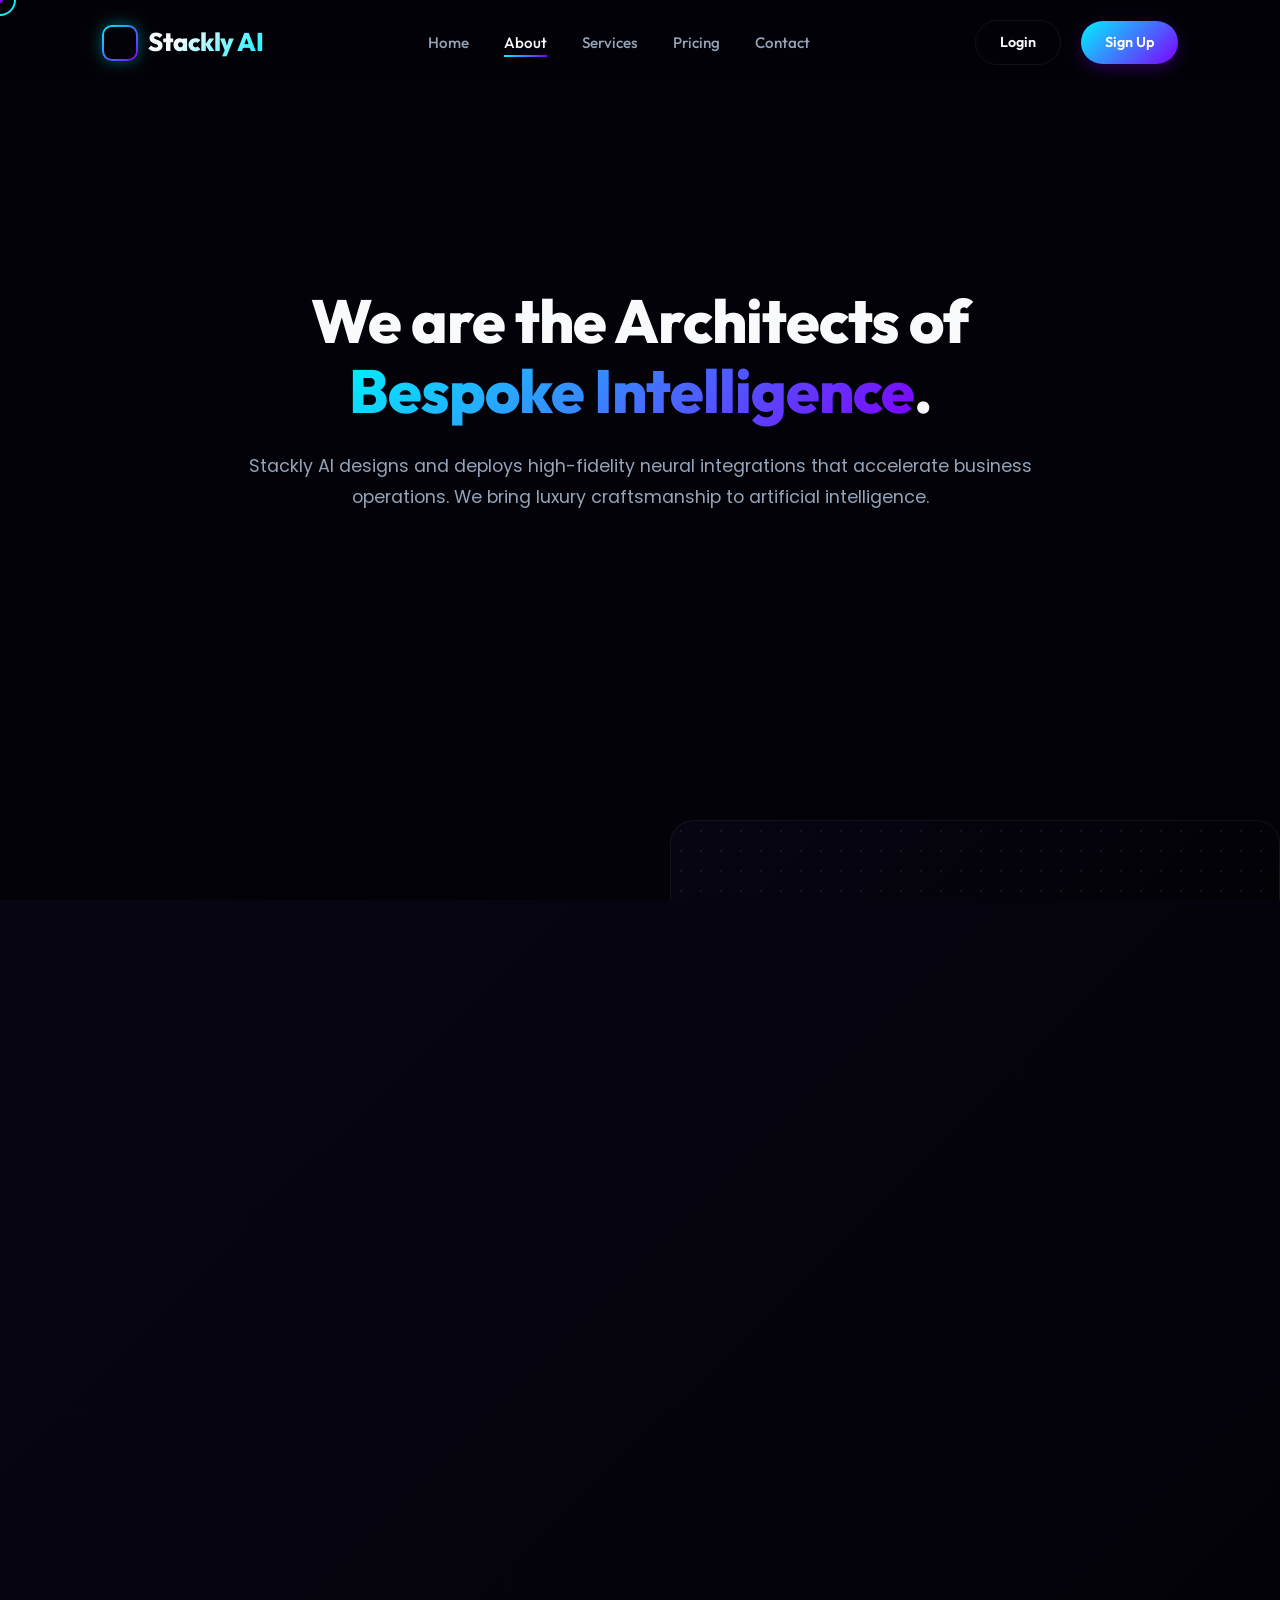
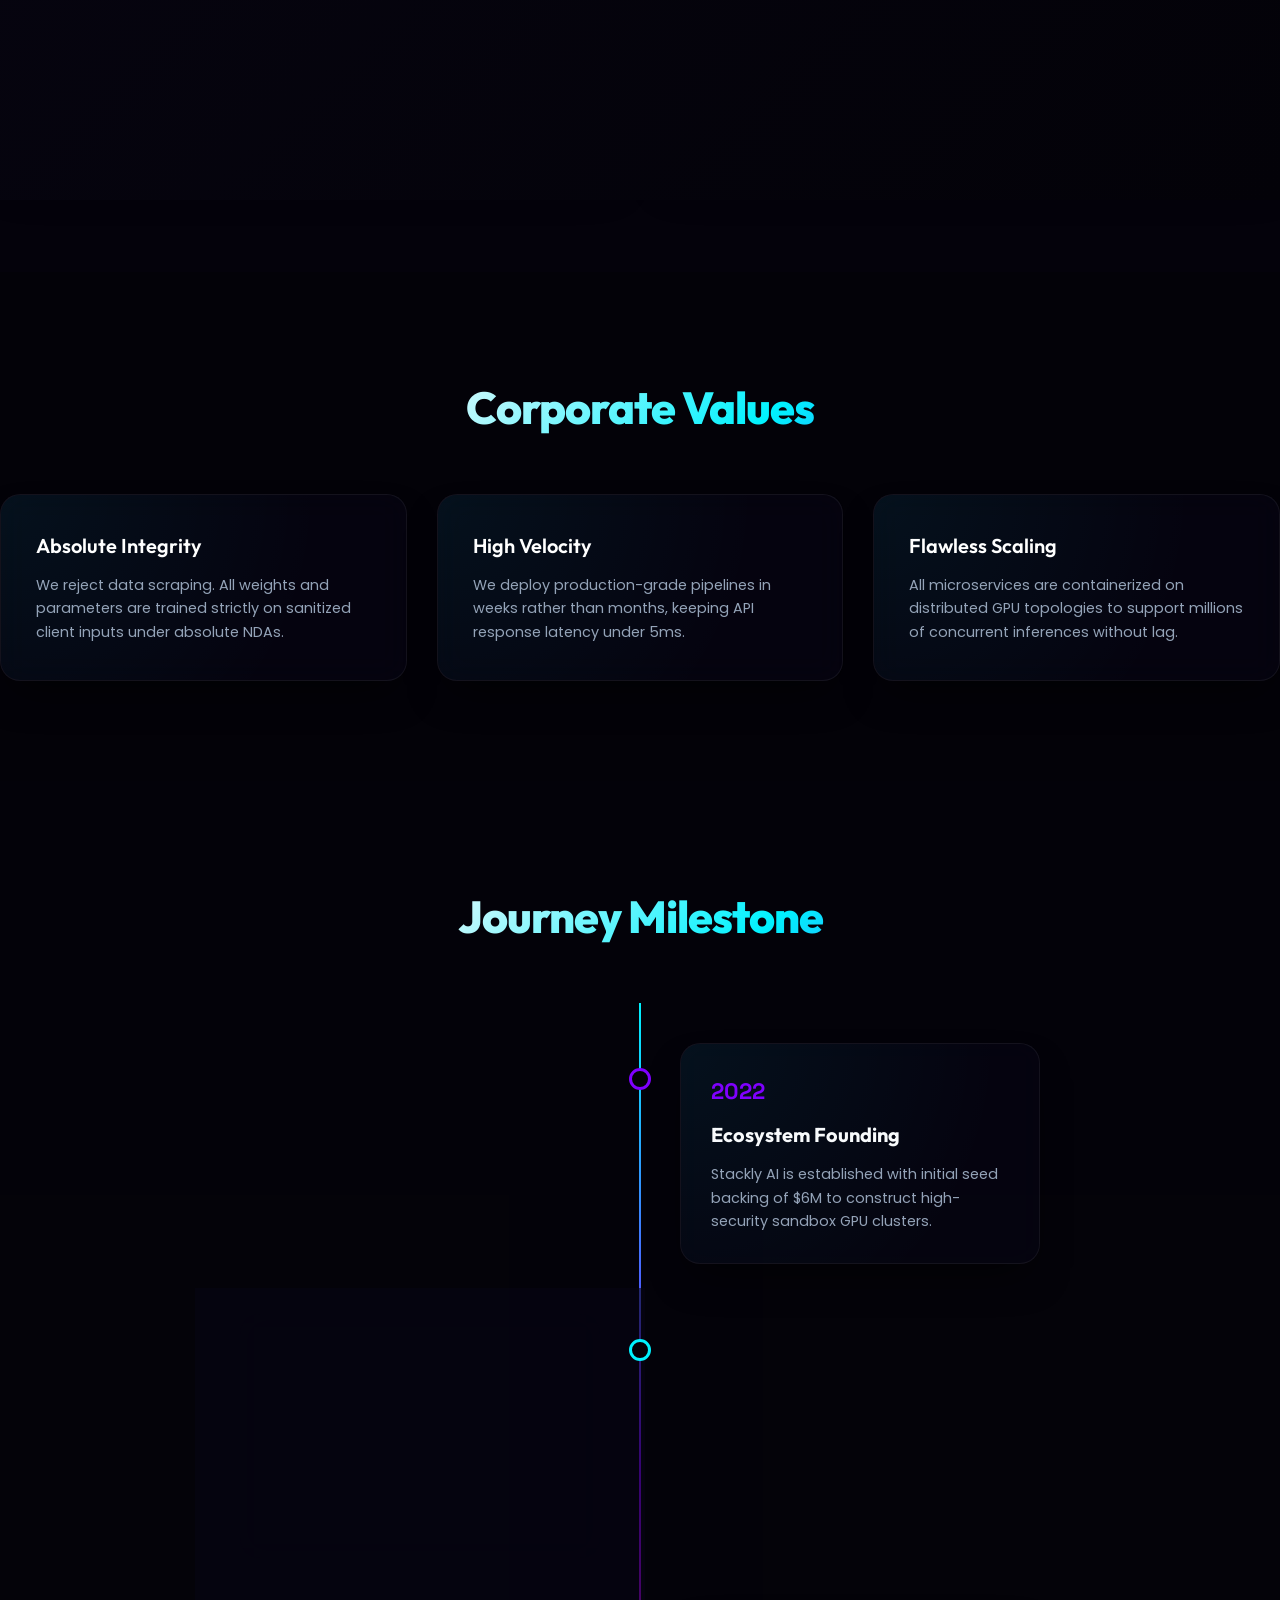
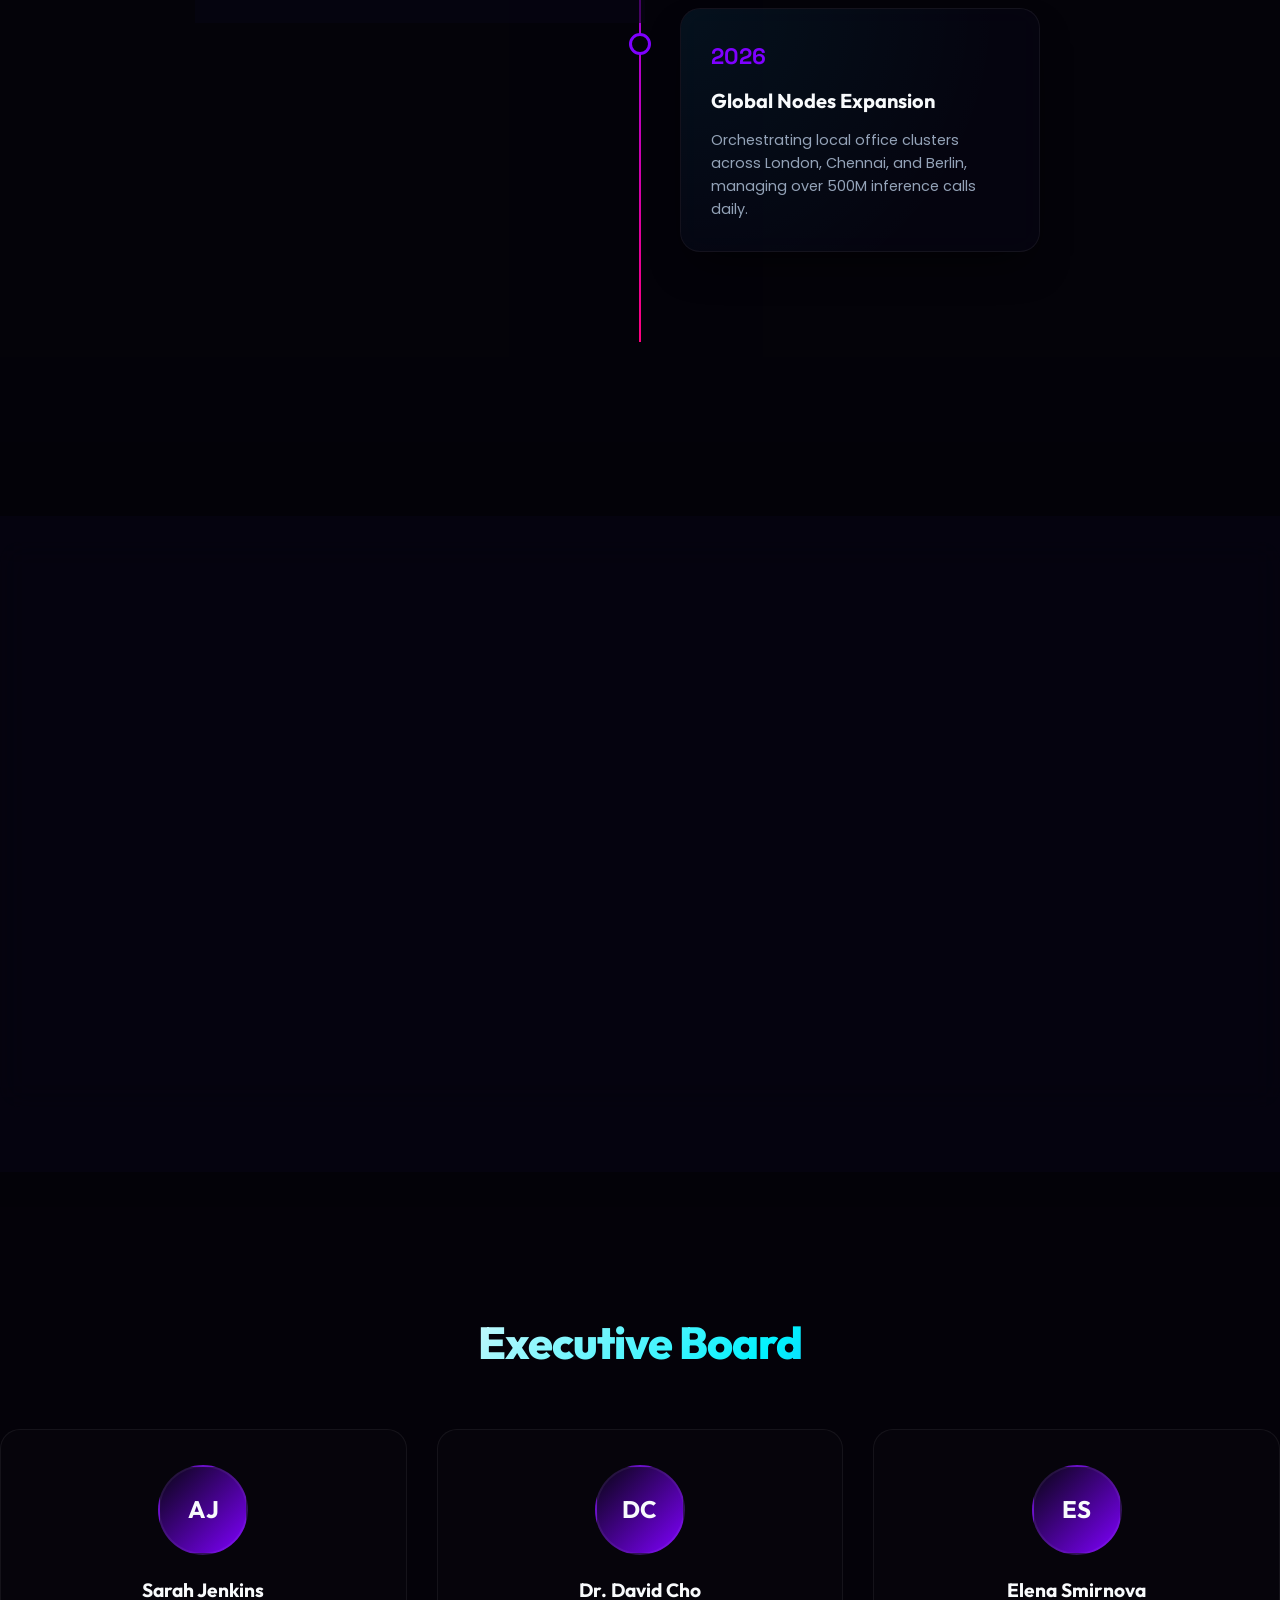
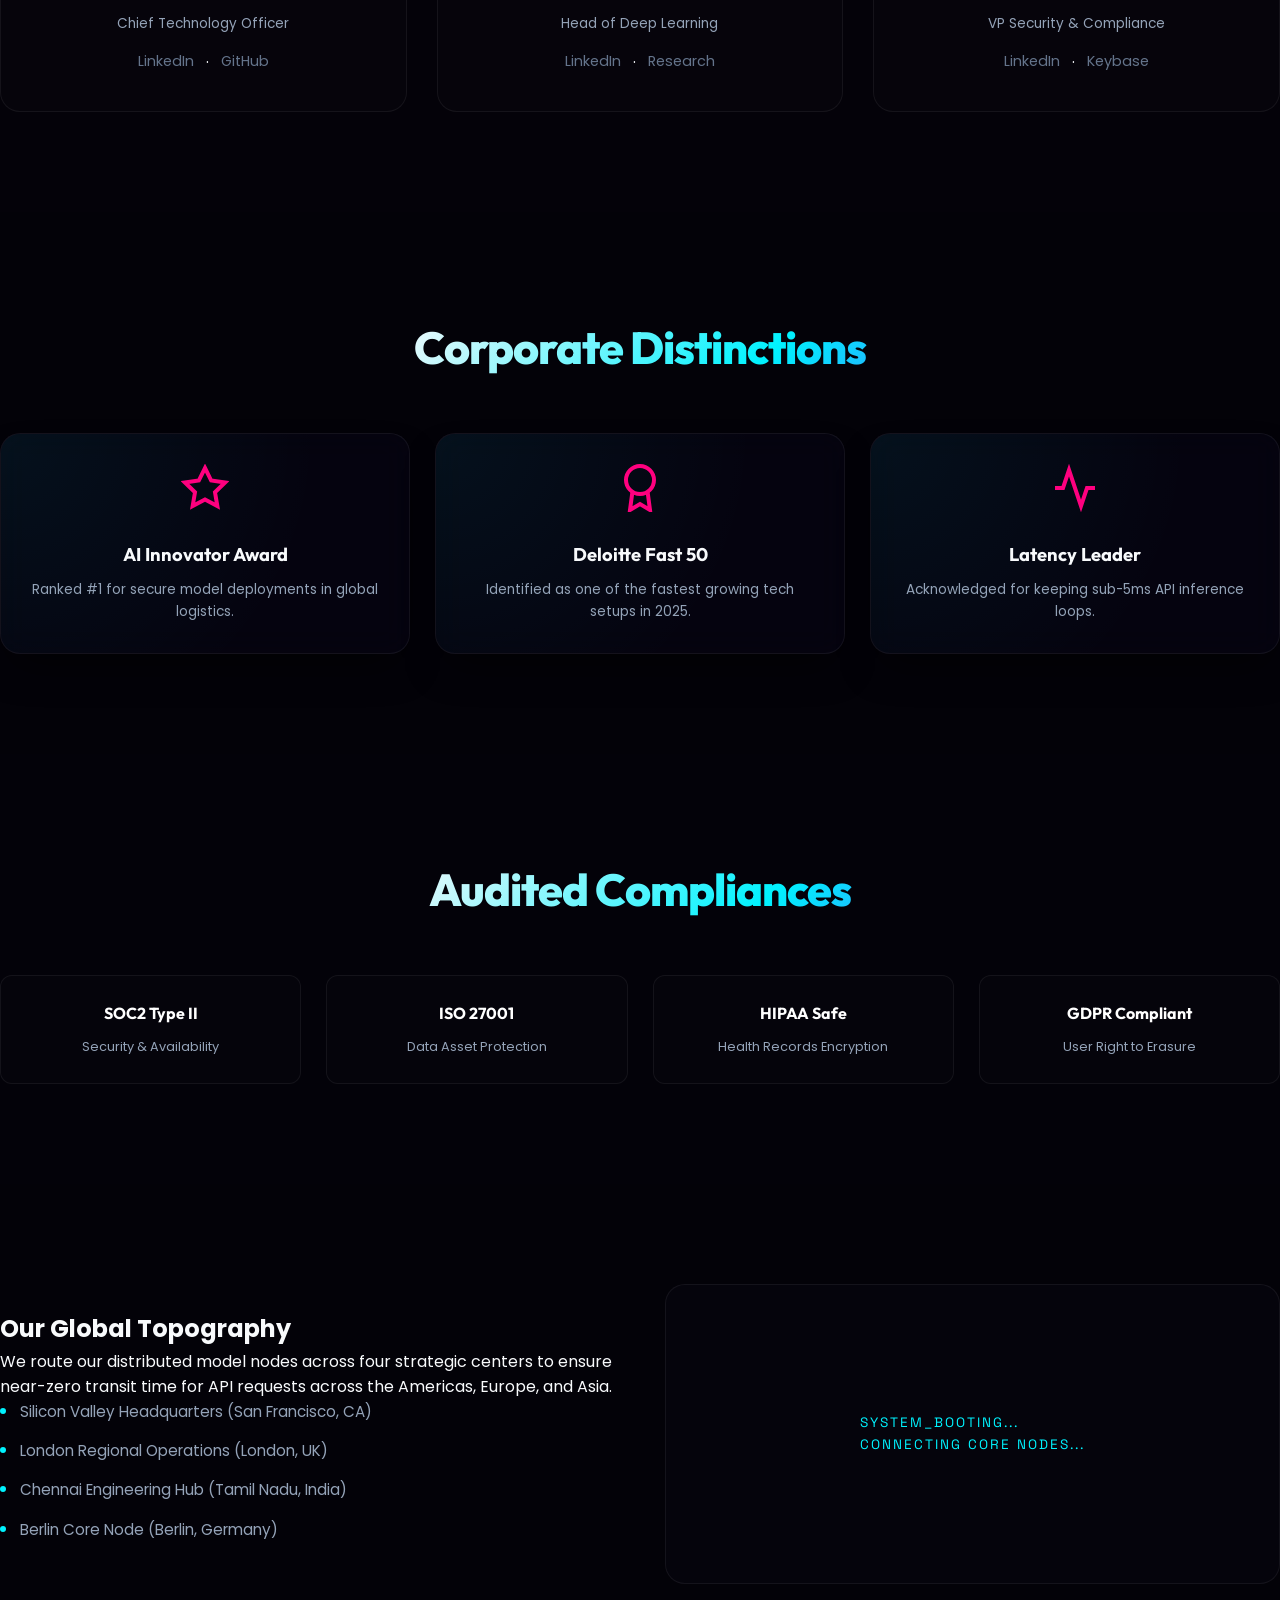
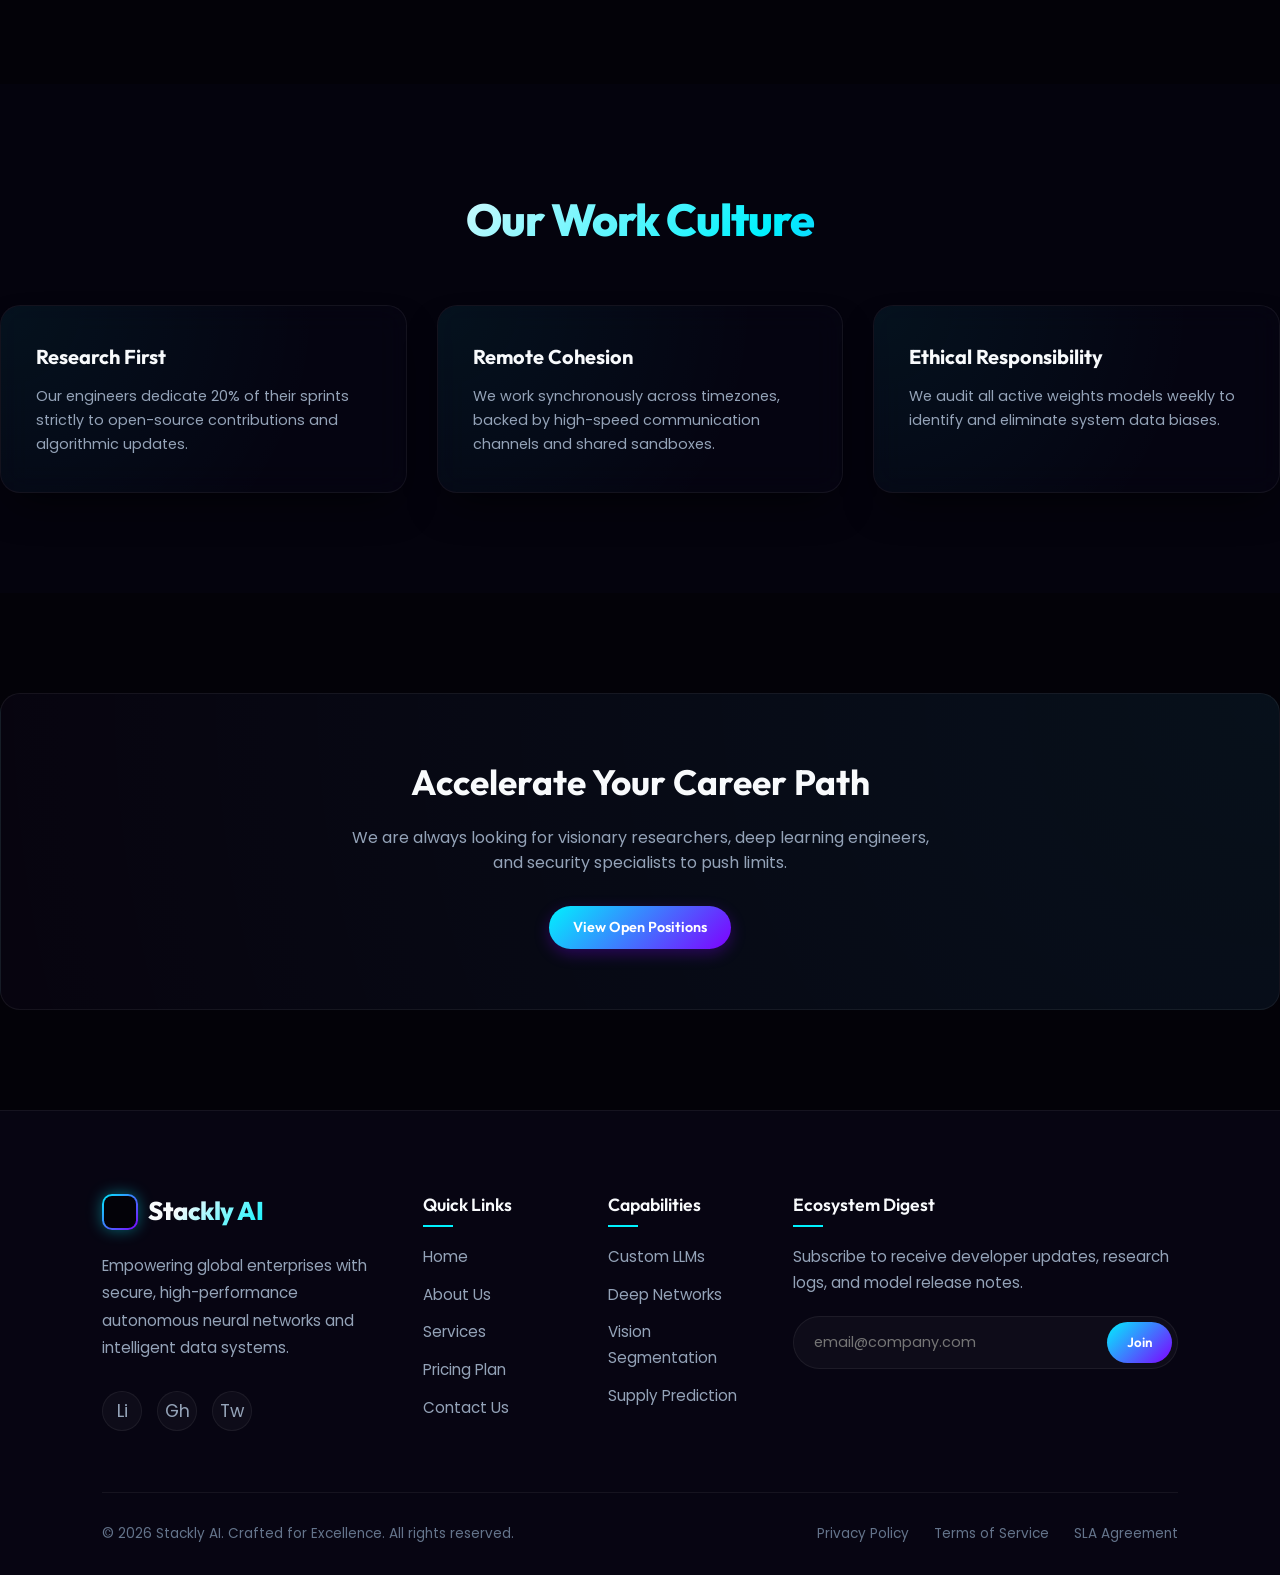
==== about.html @ 89d1e02f "first commit" ====
<!DOCTYPE html>
<html lang="en">
<head>
    <meta charset="UTF-8">
    <meta name="viewport" content="width=device-width, initial-scale=1.0">
    <title>About Us | Stackly AI</title>
    
    <!-- SEO Optimization Meta Tags -->
    <meta name="description" content="Read the corporate story, core vision, mission, timeline, and security certifications of Stackly AI. Meet our premium founders and leadership team.">
    <meta name="keywords" content="Stackly AI history, founders message, AI team, ISO 27001 AI, global offices AI">
    <meta name="author" content="Stackly AI Team">
    
    <!-- Open Graph Metadata -->
    <meta property="og:title" content="Our Story | Stackly AI">
    <meta property="og:description" content="Transforming industries through secure, luxury deep-learning networks.">
    <meta property="og:type" content="website">
    
    <!-- Stylesheets -->
    <link rel="stylesheet" href="assets/css/global.css">
    <link rel="stylesheet" href="assets/css/about.css">
</head>
<body>

    <!-- Scroll Progress Indicator -->
    <div class="scroll-progress-bar"></div>

    <!-- Page Loading Animation Screen -->
    <div class="loader-wrapper">
        <div class="loader">
            <div class="loader-ring"></div>
            <div class="loader-ring"></div>
            <div class="loader-ring"></div>
        </div>
        <div class="loader-text">STACKLY.AI</div>
    </div>

    <!-- Page Transition Sliding Overlay -->
    <div class="page-transition-overlay"></div>

    <!-- Custom Glowing Cursor -->
    <div class="custom-cursor"></div>
    <div class="custom-cursor-dot"></div>

    <!-- Ambient particles backdrop -->
    <canvas id="particles-canvas"></canvas>
    <div class="bg-mesh">
        <div class="ambient-blob ambient-blob-1"></div>
        <div class="ambient-blob ambient-blob-2"></div>
        <div class="ambient-blob ambient-blob-3"></div>
    </div>

    <!-- Navigation Header -->
    <header class="navbar">
        <a href="index.html" class="nav-logo">
            <div class="logo-icon">
                <svg viewBox="0 0 24 24"><path d="M12 2L2 7l10 5 10-5-10-5zM2 17l10 5 10-5M2 12l10 5 10-5"/></svg>
            </div>
            <span>Stackly AI</span>
        </a>
        <button class="hamburger" aria-label="Toggle Navigation menu">
            <span></span><span></span><span></span><span></span>
        </button>
        <ul class="nav-links">
            <li><a href="index.html">Home</a></li>
            <li><a href="about.html" class="active">About</a></li>
            <li><a href="services.html">Services</a></li>
            <li><a href="pricing.html">Pricing</a></li>
            <li><a href="contact.html">Contact</a></li>
            <li class="nav-actions-mobile">
                <a href="login.html" class="btn-premium ghost">Login</a>
                <a href="signup.html" class="btn-premium glow">Sign Up</a>
            </li>
        </ul>
        <div class="nav-actions">
            <a href="login.html" class="btn-premium ghost">Login</a>
            <a href="signup.html" class="btn-premium glow">Sign Up</a>
        </div>
    </header>

    <!-- SECTION 1: HERO -->
    <section class="about-hero container-width" id="hero">
        <div class="about-hero-content reveal">
            <h1>We are the Architects of <span>Bespoke Intelligence</span>.</h1>
            <p>Stackly AI designs and deploys high-fidelity neural integrations that accelerate business operations. We bring luxury craftsmanship to artificial intelligence.</p>
        </div>
    </section>

    <!-- SECTION 2: COMPANY STORY -->
    <section class="story-section container-width">
        <div class="story-grid">
            <div class="story-content reveal-left">
                <h2>Our Genesis</h2>
                <p>Founded in 2022 in Silicon Valley, Stackly AI emerged from a simple observation: while artificial intelligence was advancing rapidly, businesses lacked the tailored, premium support needed to safely integrate these technologies into production core frameworks.</p>
                <p>We gathered deep learning researchers, cloud architects, and security officers to form a luxury agency that prioritizes security, sub-millisecond execution speeds, and absolute model isolation.</p>
            </div>
            <div class="story-visual reveal-right">
                <div class="story-visual-mesh"></div>
                <div class="story-cube"></div>
            </div>
        </div>
    </section>

    <!-- SECTION 3: VISION -->
    <!-- SECTION 4: MISSION -->
    <section class="vision-mission-section container-width">
        <div class="vision-mission-grid">
            
            <div class="glass-card vision-card reveal-left">
                <div class="vm-icon">
                    <svg viewBox="0 0 24 24" width="24" height="24" fill="none" stroke="currentColor" stroke-width="2"><path d="M1 12s4-8 11-8 11 8 11 8-4 8-11 8-11-8-11-8z"/><circle cx="12" cy="12" r="3"/></svg>
                </div>
                <h3>Vision Statement</h3>
                <p>To establish the world's most trusted, premium artificial intelligence grid, empowering legacy institutions to run fully autonomous neural pipelines safely and with absolute precision.</p>
            </div>

            <div class="glass-card mission-card reveal-right">
                <div class="vm-icon">
                    <svg viewBox="0 0 24 24" width="24" height="24" fill="none" stroke="currentColor" stroke-width="2"><circle cx="12" cy="12" r="10"/><circle cx="12" cy="12" r="6"/><circle cx="12" cy="12" r="2"/></svg>
                </div>
                <h3>Mission Statement</h3>
                <p>We design custom-tailored algorithms, secure hosting blocks, and continuous model optimizations to eliminate technological bottleneck and maximize operational ROI for our clients.</p>
            </div>

        </div>
    </section>

    <!-- SECTION 5: CORE VALUES -->
    <section class="values-section container-width">
        <h2 class="section-title reveal">Corporate Values</h2>
        <div class="values-grid">
            
            <div class="glass-card value-card reveal-left">
                <h3>Absolute Integrity</h3>
                <p>We reject data scraping. All weights and parameters are trained strictly on sanitized client inputs under absolute NDAs.</p>
            </div>

            <div class="glass-card value-card reveal">
                <h3>High Velocity</h3>
                <p>We deploy production-grade pipelines in weeks rather than months, keeping API response latency under 5ms.</p>
            </div>

            <div class="glass-card value-card reveal-right">
                <h3>Flawless Scaling</h3>
                <p>All microservices are containerized on distributed GPU topologies to support millions of concurrent inferences without lag.</p>
            </div>

        </div>
    </section>

    <!-- SECTION 6: COMPANY TIMELINE -->
    <section class="timeline-section container-width">
        <h2 class="section-title reveal">Journey Milestone</h2>
        <div class="timeline-container">
            <div class="timeline-line"></div>
            
            <!-- Timeline Item 1 -->
            <div class="timeline-item reveal">
                <div class="timeline-panel glass-card">
                    <span class="timeline-year">2022</span>
                    <h3>Ecosystem Founding</h3>
                    <p>Stackly AI is established with initial seed backing of $6M to construct high-security sandbox GPU clusters.</p>
                </div>
            </div>

            <!-- Timeline Item 2 -->
            <div class="timeline-item reveal">
                <div class="timeline-panel glass-card">
                    <span class="timeline-year">2024</span>
                    <h3>Enterprise Release</h3>
                    <p>Launch of our custom Autonomous Agent API, facilitating immediate translation and ticketing bots integrations for global companies.</p>
                </div>
            </div>

            <!-- Timeline Item 3 -->
            <div class="timeline-item reveal">
                <div class="timeline-panel glass-card">
                    <span class="timeline-year">2026</span>
                    <h3>Global Nodes Expansion</h3>
                    <p>Orchestrating local office clusters across London, Chennai, and Berlin, managing over 500M inference calls daily.</p>
                </div>
            </div>

        </div>
    </section>

    <!-- SECTION 7: FOUNDER MESSAGE -->
    <section class="founder-section container-width">
        <div class="glass-card founder-card reveal">
            <div class="founder-img-box">
                <svg viewBox="0 0 24 24"><path d="M20 21v-2a4 4 0 0 0-4-4H8a4 4 0 0 0-4 4v2"/><circle cx="12" cy="7" r="4"/></svg>
            </div>
            <div class="founder-msg">
                <blockquote>
                    "We did not build Stackly AI to simply follow technological trends. We built it to define standard compliance. For us, every model is a custom craft, trained to deliver flawless enterprise logic under secure nodes."
                </blockquote>
                <div class="founder-name">
                    <h4>Dr. Alistair Vance</h4>
                    <span>Chief Executive Officer & Founder, Stackly AI</span>
                </div>
            </div>
        </div>
    </section>

    <!-- SECTION 8: LEADERSHIP TEAM -->
    <section class="team-section container-width">
        <h2 class="section-title reveal">Executive Board</h2>
        <div class="team-grid">
            
            <!-- Leader 1 -->
            <div class="team-member reveal-left">
                <div class="member-avatar">AJ</div>
                <h3>Sarah Jenkins</h3>
                <p>Chief Technology Officer</p>
                <div class="team-socials">
                    <a href="#">LinkedIn</a> &middot; <a href="#">GitHub</a>
                </div>
            </div>

            <!-- Leader 2 -->
            <div class="team-member reveal">
                <div class="member-avatar">DC</div>
                <h3>Dr. David Cho</h3>
                <p>Head of Deep Learning</p>
                <div class="team-socials">
                    <a href="#">LinkedIn</a> &middot; <a href="#">Research</a>
                </div>
            </div>

            <!-- Leader 3 -->
            <div class="team-member reveal-right">
                <div class="member-avatar">ES</div>
                <h3>Elena Smirnova</h3>
                <p>VP Security & Compliance</p>
                <div class="team-socials">
                    <a href="#">LinkedIn</a> &middot; <a href="#">Keybase</a>
                </div>
            </div>

        </div>
    </section>

    <!-- SECTION 9: ACHIEVEMENTS -->
    <section class="awards-section container-width">
        <h2 class="section-title reveal">Corporate Distinctions</h2>
        <div class="awards-grid">
            
            <div class="glass-card award-card reveal-left">
                <svg viewBox="0 0 24 24" fill="none" stroke="currentColor" stroke-width="2"><path d="M12 2l3.09 6.26L22 9.27l-5 4.87 1.18 6.88L12 17.77l-6.18 3.25L7 14.14 2 9.27l6.91-1.01L12 2z"/></svg>
                <h3>AI Innovator Award</h3>
                <p>Ranked #1 for secure model deployments in global logistics.</p>
            </div>

            <div class="glass-card award-card reveal">
                <svg viewBox="0 0 24 24" fill="none" stroke="currentColor" stroke-width="2"><circle cx="12" cy="8" r="7"/><path d="M8.21 13.89L7 23l5-3 5 3-1.21-9.12"/></svg>
                <h3>Deloitte Fast 50</h3>
                <p>Identified as one of the fastest growing tech setups in 2025.</p>
            </div>

            <div class="glass-card award-card reveal-right">
                <svg viewBox="0 0 24 24" fill="none" stroke="currentColor" stroke-width="2"><path d="M22 12h-4l-3 9L9 3l-3 9H2"/></svg>
                <h3>Latency Leader</h3>
                <p>Acknowledged for keeping sub-5ms API inference loops.</p>
            </div>

        </div>
    </section>

    <!-- SECTION 10: CERTIFICATIONS -->
    <section class="certs-section container-width">
        <h2 class="section-title reveal">Audited Compliances</h2>
        <div class="certs-grid">
            
            <div class="cert-card reveal">
                <h3>SOC2 Type II</h3>
                <p style="font-size: 0.8rem; color: var(--text-secondary); margin-top: 10px;">Security & Availability</p>
            </div>

            <div class="cert-card reveal">
                <h3>ISO 27001</h3>
                <p style="font-size: 0.8rem; color: var(--text-secondary); margin-top: 10px;">Data Asset Protection</p>
            </div>

            <div class="cert-card reveal">
                <h3>HIPAA Safe</h3>
                <p style="font-size: 0.8rem; color: var(--text-secondary); margin-top: 10px;">Health Records Encryption</p>
            </div>

            <div class="cert-card reveal">
                <h3>GDPR Compliant</h3>
                <p style="font-size: 0.8rem; color: var(--text-secondary); margin-top: 10px;">User Right to Erasure</p>
            </div>

        </div>
    </section>

    <!-- SECTION 11: GLOBAL PRESENCE -->
    <section class="global-section container-width">
        <div class="global-grid">
            <div class="office-info reveal-left">
                <h2>Our Global Topography</h2>
                <p>We route our distributed model nodes across four strategic centers to ensure near-zero transit time for API requests across the Americas, Europe, and Asia.</p>
                <ul class="office-list">
                    <li>Silicon Valley Headquarters (San Francisco, CA)</li>
                    <li>London Regional Operations (London, UK)</li>
                    <li>Chennai Engineering Hub (Tamil Nadu, India)</li>
                    <li>Berlin Core Node (Berlin, Germany)</li>
                </ul>
            </div>
            <div class="map-container reveal-right">
                <div class="map-coords">
                    SYSTEM_BOOTING...<br>
                    CONNECTING CORE NODES...
                </div>
            </div>
        </div>
    </section>

    <!-- SECTION 12: CULTURE -->
    <section class="culture-section container-width">
        <h2 class="section-title reveal">Our Work Culture</h2>
        <div class="culture-grid">
            
            <div class="glass-card culture-card reveal-left">
                <h3>Research First</h3>
                <p>Our engineers dedicate 20% of their sprints strictly to open-source contributions and algorithmic updates.</p>
            </div>

            <div class="glass-card culture-card reveal">
                <h3>Remote Cohesion</h3>
                <p>We work synchronously across timezones, backed by high-speed communication channels and shared sandboxes.</p>
            </div>

            <div class="glass-card culture-card reveal-right">
                <h3>Ethical Responsibility</h3>
                <p>We audit all active weights models weekly to identify and eliminate system data biases.</p>
            </div>

        </div>
    </section>

    <!-- SECTION 13: JOIN OUR TEAM -->
    <section class="careers-section container-width">
        <div class="careers-card reveal-zoom">
            <h2>Accelerate Your Career Path</h2>
            <p>We are always looking for visionary researchers, deep learning engineers, and security specialists to push limits.</p>
            <a href="contact.html" class="btn-premium glow">View Open Positions</a>
        </div>
    </section>

    <!-- Footer Area -->
    <footer class="footer">
        <div class="footer-grid">
            <div class="footer-brand">
                <a href="index.html" class="nav-logo">
                    <div class="logo-icon">
                        <svg viewBox="0 0 24 24"><path d="M12 2L2 7l10 5 10-5-10-5zM2 17l10 5 10-5M2 12l10 5 10-5"/></svg>
                    </div>
                    <span>Stackly AI</span>
                </a>
                <p>Empowering global enterprises with secure, high-performance autonomous neural networks and intelligent data systems.</p>
                <div class="footer-socials">
                    <a href="#" class="social-icon">Li</a>
                    <a href="#" class="social-icon">Gh</a>
                    <a href="#" class="social-icon">Tw</a>
                </div>
            </div>
            
            <div class="footer-col">
                <h4>Quick Links</h4>
                <ul class="footer-links">
                    <li><a href="index.html">Home</a></li>
                    <li><a href="about.html">About Us</a></li>
                    <li><a href="services.html">Services</a></li>
                    <li><a href="pricing.html">Pricing Plan</a></li>
                    <li><a href="contact.html">Contact Us</a></li>
                </ul>
            </div>

            <div class="footer-col">
                <h4>Capabilities</h4>
                <ul class="footer-links">
                    <li><a href="services.html">Custom LLMs</a></li>
                    <li><a href="services.html">Deep Networks</a></li>
                    <li><a href="services.html">Vision Segmentation</a></li>
                    <li><a href="services.html">Supply Prediction</a></li>
                </ul>
            </div>

            <div class="footer-col footer-newsletter">
                <h4>Ecosystem Digest</h4>
                <p>Subscribe to receive developer updates, research logs, and model release notes.</p>
                <form class="newsletter-form" onsubmit="event.preventDefault(); window.showToast('Subscribed to newsletter!', 'success'); this.reset();">
                    <input type="email" placeholder="email@company.com" required>
                    <button type="submit">Join</button>
                </form>
            </div>
        </div>
        
        <div class="footer-bottom">
            <p>&copy; 2026 Stackly AI. Crafted for Excellence. All rights reserved.</p>
            <div class="footer-bottom-links">
                <a href="#">Privacy Policy</a>
                <a href="#">Terms of Service</a>
                <a href="#">SLA Agreement</a>
            </div>
        </div>
    </footer>

    <!-- Back to Top Button -->
    <a href="#" class="back-to-top">
        <svg style="width: 20px; height: 20px;" fill="none" stroke="currentColor" viewBox="0 0 24 24"><path stroke-linecap="round" stroke-linejoin="round" stroke-width="2" d="M5 10l7-7m0 0l7 7m-7-7v18"/></svg>
    </a>

    <!-- Core Scripts -->
    <script src="assets/js/global.js"></script>
    <script src="assets/js/about.js"></script>
</body>
</html>
---- assets/css/global.css ----
/* ==========================================================================
   STACKLY AI - GLOBAL STYLESHEET
   ========================================================================== */

/* --------------------------------------------------------------------------
   1. VARIABLES & FONTS
   -------------------------------------------------------------------------- */
@import url('https://fonts.googleapis.com/css2?family=Outfit:wght@300;400;500;600;700;800&family=Poppins:wght@200;300;400;500;600;700&family=Space+Grotesk:wght@300;400;500;600;700&display=swap');

:root {
    --bg-dark: #030208;
    --bg-deep: #070512;
    --bg-card: rgba(8, 6, 20, 0.6);
    --border-glass: rgba(255, 255, 255, 0.06);
    --border-glow: rgba(0, 242, 254, 0.3);
    
    --accent-cyan: #00f2fe;
    --accent-purple: #7f00ff;
    --accent-blue: #4facfe;
    --accent-pink: #ff007f;
    --accent-violet: #8b5cf6;
    
    --text-primary: #f8fafc;
    --text-secondary: #94a3b8;
    --text-muted: #64748b;
    
    --font-heading: 'Outfit', 'Poppins', sans-serif;
    --font-body: 'Poppins', sans-serif;
    --font-mono: 'Space Grotesk', monospace;
    
    --transition-smooth: all 0.4s cubic-bezier(0.16, 1, 0.3, 1);
    --transition-fast: all 0.2s ease;
    
    --shadow-premium: 0 20px 40px -15px rgba(0, 0, 0, 0.7);
    --shadow-glow: 0 0 20px rgba(127, 0, 255, 0.2);
}

/* Light Mode Override (if user toggles) */
[data-theme="light"] {
    --bg-dark: #f8fafc;
    --bg-deep: #f1f5f9;
    --bg-card: rgba(255, 255, 255, 0.7);
    --border-glass: rgba(15, 23, 42, 0.08);
    --border-glow: rgba(127, 0, 255, 0.15);
    
    --text-primary: #0f172a;
    --text-secondary: #475569;
    --text-muted: #94a3b8;
}

/* --------------------------------------------------------------------------
   2. RESET & BASE STYLES
   -------------------------------------------------------------------------- */
* {
    margin: 0;
    padding: 0;
    box-sizing: border-box;
    cursor: none; /* Hide default cursor for custom cursor experience */
}

@media (max-width: 992px) {
    * {
        cursor: auto; /* Fallback for touch devices */
    }
}

html {
    scroll-behavior: smooth;
    overflow-x: hidden;
    font-size: 16px;
    background: var(--bg-dark);
}

body {
    background-color: var(--bg-dark);
    color: var(--text-primary);
    font-family: var(--font-body);
    line-height: 1.6;
    overflow-x: hidden;
    -webkit-font-smoothing: antialiased;
    transition: background-color 0.5s ease, color 0.5s ease;
}

/* --------------------------------------------------------------------------
   3. CUSTOM SCROLLBAR & SELECTION
   -------------------------------------------------------------------------- */
::-webkit-scrollbar {
    width: 8px;
    height: 8px;
}

::-webkit-scrollbar-track {
    background: var(--bg-deep);
}

::-webkit-scrollbar-thumb {
    background: linear-gradient(to bottom, var(--accent-cyan), var(--accent-purple));
    border-radius: 4px;
}

::-webkit-scrollbar-thumb:hover {
    background: var(--accent-pink);
}

::selection {
    background: rgba(0, 242, 254, 0.3);
    color: #ffffff;
}

/* --------------------------------------------------------------------------
   4. CUSTOM CURSOR
   -------------------------------------------------------------------------- */
.custom-cursor {
    width: 32px;
    height: 32px;
    border: 2px solid var(--accent-cyan);
    border-radius: 50%;
    position: fixed;
    transform: translate(-50%, -50%);
    pointer-events: none;
    z-index: 9999;
    transition: width 0.3s ease, height 0.3s ease, background-color 0.3s ease, border-color 0.3s ease;
    mix-blend-mode: difference;
}

.custom-cursor-dot {
    width: 6px;
    height: 6px;
    background-color: var(--accent-purple);
    border-radius: 50%;
    position: fixed;
    transform: translate(-50%, -50%);
    pointer-events: none;
    z-index: 10000;
}

@media (max-width: 992px) {
    .custom-cursor, .custom-cursor-dot {
        display: none !important;
    }
}

/* Hovering active state */
.custom-cursor.hovered {
    width: 48px;
    height: 48px;
    background-color: rgba(0, 242, 254, 0.1);
    border-color: var(--accent-purple);
}

/* --------------------------------------------------------------------------
   5. LOADING SCREEN & PAGE TRANSITION
   -------------------------------------------------------------------------- */
.loader-wrapper {
    position: fixed;
    top: 0;
    left: 0;
    width: 100%;
    height: 100%;
    background-color: var(--bg-dark);
    display: flex;
    justify-content: center;
    align-items: center;
    z-index: 99999;
    transition: opacity 0.8s ease, visibility 0.8s ease;
}

.loader-wrapper.fade-out {
    opacity: 0;
    visibility: hidden;
}

.loader {
    position: relative;
    width: 80px;
    height: 80px;
}

.loader-ring {
    box-sizing: border-box;
    display: block;
    position: absolute;
    width: 64px;
    height: 64px;
    margin: 8px;
    border: 6px solid transparent;
    border-radius: 50%;
    animation: loader-spin 1.2s cubic-bezier(0.5, 0, 0.5, 1) infinite;
    border-top-color: var(--accent-cyan);
}

.loader-ring:nth-child(1) {
    animation-delay: -0.45s;
    border-top-color: var(--accent-purple);
}

.loader-ring:nth-child(2) {
    animation-delay: -0.3s;
    border-top-color: var(--accent-pink);
}

.loader-ring:nth-child(3) {
    animation-delay: -0.15s;
    border-top-color: var(--accent-cyan);
}

@keyframes loader-spin {
    0% { transform: rotate(0deg); }
    100% { transform: rotate(360deg); }
}

.loader-text {
    position: absolute;
    margin-top: 100px;
    font-family: var(--font-mono);
    color: var(--text-secondary);
    font-size: 0.9rem;
    letter-spacing: 4px;
    animation: pulse 1.5s infinite;
}

/* Page transition overlay */
.page-transition-overlay {
    position: fixed;
    top: 0;
    left: 0;
    width: 100%;
    height: 100%;
    background: linear-gradient(135deg, var(--bg-deep), var(--bg-dark));
    z-index: 99998;
    transform: translateY(100%);
    transition: transform 0.6s cubic-bezier(0.85, 0, 0.15, 1);
    pointer-events: none;
}

.page-transition-overlay.active {
    transform: translateY(0);
}

/* --------------------------------------------------------------------------
   6. BACKGROUND & PARTICLES
   -------------------------------------------------------------------------- */
.bg-mesh {
    position: fixed;
    top: 0;
    left: 0;
    width: 100vw;
    height: 100vh;
    z-index: -10;
    pointer-events: none;
    overflow: hidden;
    background: radial-gradient(circle at 10% 20%, rgba(127, 0, 255, 0.05) 0%, transparent 40%),
                radial-gradient(circle at 90% 80%, rgba(0, 242, 254, 0.05) 0%, transparent 40%);
}

.ambient-blob {
    position: absolute;
    border-radius: 50%;
    filter: blur(120px);
    opacity: 0.15;
    mix-blend-mode: screen;
    pointer-events: none;
    animation: float-blob 20s infinite alternate ease-in-out;
}

.ambient-blob-1 {
    width: 400px;
    height: 400px;
    background: var(--accent-purple);
    top: -10%;
    left: 20%;
}

.ambient-blob-2 {
    width: 500px;
    height: 500px;
    background: var(--accent-cyan);
    bottom: -10%;
    right: 15%;
    animation-delay: -5s;
}

.ambient-blob-3 {
    width: 300px;
    height: 300px;
    background: var(--accent-pink);
    top: 40%;
    left: 70%;
    animation-delay: -10s;
}

#particles-canvas {
    position: fixed;
    top: 0;
    left: 0;
    width: 100%;
    height: 100%;
    z-index: -9;
    pointer-events: none;
}

@keyframes float-blob {
    0% { transform: translate(0, 0) scale(1); }
    50% { transform: translate(50px, -50px) scale(1.2); }
    100% { transform: translate(-30px, 40px) scale(0.9); }
}

/* --------------------------------------------------------------------------
   7. NAVBAR (HEADER)
   -------------------------------------------------------------------------- */
.navbar {
    position: fixed;
    top: 0;
    left: 0;
    width: 100%;
    padding: 20px 8%;
    display: flex;
    justify-content: space-between;
    align-items: center;
    z-index: 1000;
    background: rgba(3, 2, 8, 0.3);
    border-bottom: 1px solid transparent;
    backdrop-filter: blur(0px);
    transition: var(--transition-smooth);
}

.navbar.sticky {
    padding: 12px 8%;
    background: rgba(5, 4, 15, 0.75);
    border-bottom: 1px solid var(--border-glass);
    backdrop-filter: blur(20px);
    box-shadow: 0 10px 30px rgba(0, 0, 0, 0.5);
}

.nav-logo {
    display: flex;
    align-items: center;
    gap: 10px;
    text-decoration: none;
    color: var(--text-primary);
    font-family: var(--font-heading);
    font-weight: 800;
    font-size: 1.6rem;
    letter-spacing: -0.5px;
}

.logo-icon {
    width: 36px;
    height: 36px;
    display: flex;
    align-items: center;
    justify-content: center;
    background: linear-gradient(135deg, var(--accent-cyan), var(--accent-purple));
    border-radius: 10px;
    position: relative;
    box-shadow: 0 0 15px rgba(0, 242, 254, 0.4);
}

.logo-icon::before {
    content: '';
    position: absolute;
    inset: 2px;
    background: var(--bg-dark);
    border-radius: 8px;
    z-index: 1;
}

.logo-icon svg {
    width: 18px;
    height: 18px;
    fill: url(#logo-grad);
    z-index: 2;
}

.nav-logo span {
    background: linear-gradient(135deg, var(--text-primary) 30%, var(--accent-cyan) 100%);
    -webkit-background-clip: text;
    -webkit-text-fill-color: transparent;
}

.nav-links {
    display: flex;
    align-items: center;
    gap: 35px;
    list-style: none;
}

.nav-links a {
    text-decoration: none;
    color: var(--text-secondary);
    font-family: var(--font-heading);
    font-size: 0.95rem;
    font-weight: 500;
    transition: var(--transition-fast);
    position: relative;
    padding: 5px 0;
}

.nav-links a:hover, .nav-links a.active {
    color: var(--text-primary);
}

.nav-links a::after {
    content: '';
    position: absolute;
    bottom: 0;
    left: 0;
    width: 0;
    height: 2px;
    background: linear-gradient(to right, var(--accent-cyan), var(--accent-purple));
    transition: width 0.3s cubic-bezier(0.16, 1, 0.3, 1);
}

.nav-links a:hover::after, .nav-links a.active::after {
    width: 100%;
}

.nav-actions {
    display: flex;
    align-items: center;
    gap: 20px;
}

/* Premium Button design */
.btn-premium {
    text-decoration: none;
    font-family: var(--font-heading);
    font-size: 0.9rem;
    font-weight: 600;
    padding: 10px 24px;
    border-radius: 30px;
    position: relative;
    overflow: hidden;
    z-index: 1;
    transition: var(--transition-smooth);
    border: none;
    display: inline-flex;
    align-items: center;
    gap: 8px;
}

.btn-premium.ghost {
    background: transparent;
    color: var(--text-primary);
    border: 1px solid var(--border-glass);
}

.btn-premium.ghost:hover {
    border-color: var(--accent-cyan);
    box-shadow: 0 0 15px rgba(0, 242, 254, 0.2);
}

.btn-premium.glow {
    background: linear-gradient(135deg, var(--accent-cyan), var(--accent-purple));
    color: #ffffff;
    box-shadow: 0 5px 15px rgba(127, 0, 255, 0.3);
}

.btn-premium.glow::before {
    content: '';
    position: absolute;
    top: 0;
    left: 0;
    width: 100%;
    height: 100%;
    background: linear-gradient(135deg, var(--accent-purple), var(--accent-pink));
    z-index: -1;
    opacity: 0;
    transition: opacity 0.5s ease;
}

.btn-premium.glow:hover::before {
    opacity: 1;
}

.btn-premium.glow:hover {
    transform: translateY(-2px);
    box-shadow: 0 8px 25px rgba(255, 0, 127, 0.4);
}

/* Theme toggle button */
.theme-toggle-btn {
    background: transparent;
    border: none;
    color: var(--text-secondary);
    font-size: 1.2rem;
    display: flex;
    align-items: center;
    justify-content: center;
    transition: var(--transition-fast);
}

.theme-toggle-btn:hover {
    color: var(--accent-cyan);
}

/* Hamburger Menu button */
.hamburger {
    display: none;
    background: transparent;
    border: none;
    width: 30px;
    height: 24px;
    position: relative;
    z-index: 1001;
}

.hamburger span {
    display: block;
    position: absolute;
    height: 2px;
    width: 100%;
    background: var(--text-primary);
    border-radius: 9px;
    opacity: 1;
    left: 0;
    transform: rotate(0deg);
    transition: .25s ease-in-out;
}

.hamburger span:nth-child(1) { top: 0px; }
.hamburger span:nth-child(2), .hamburger span:nth-child(3) { top: 10px; }
.hamburger span:nth-child(4) { top: 20px; }

.hamburger.open span:nth-child(1) {
    top: 10px;
    width: 0%;
    left: 50%;
}
.hamburger.open span:nth-child(2) {
    transform: rotate(45deg);
}
.hamburger.open span:nth-child(3) {
    transform: rotate(-45deg);
}
.hamburger.open span:nth-child(4) {
    top: 10px;
    width: 0%;
    left: 50%;
}

.nav-actions-mobile {
    display: none;
}

@media (max-width: 992px) {
    .nav-links {
        position: fixed;
        top: 0;
        right: -100%;
        width: 300px;
        height: 100vh;
        background: rgba(3, 2, 8, 0.95);
        backdrop-filter: blur(25px);
        flex-direction: column;
        justify-content: center;
        gap: 30px;
        padding: 50px;
        transition: right 0.5s cubic-bezier(0.16, 1, 0.3, 1);
        border-left: 1px solid var(--border-glass);
        z-index: 1000;
    }
    
    .nav-links.open {
        right: 0;
    }
    
    .hamburger {
        display: block;
    }
    
    .nav-actions {
        display: none;
    }
    
    .nav-links .nav-actions-mobile {
        display: flex;
        flex-direction: column;
        gap: 15px;
        width: 100%;
        margin-top: 20px;
    }
    
    .nav-links .nav-actions-mobile a {
        width: 100%;
        text-align: center;
        justify-content: center;
    }
}

/* --------------------------------------------------------------------------
   8. FOOTER STYLING
   -------------------------------------------------------------------------- */
.footer {
    background: var(--bg-deep);
    border-top: 1px solid var(--border-glass);
    padding: 80px 8% 30px;
    position: relative;
    z-index: 10;
}

.footer-grid {
    display: grid;
    grid-template-columns: 2fr 1fr 1fr 1.5fr;
    gap: 50px;
    margin-bottom: 60px;
}

.footer-brand p {
    color: var(--text-secondary);
    font-size: 0.95rem;
    margin-top: 20px;
    margin-bottom: 30px;
    line-height: 1.8;
    max-width: 320px;
}

.footer-socials {
    display: flex;
    gap: 15px;
}

.social-icon {
    width: 40px;
    height: 40px;
    border-radius: 50%;
    background: rgba(255, 255, 255, 0.03);
    border: 1px solid var(--border-glass);
    display: flex;
    align-items: center;
    justify-content: center;
    color: var(--text-secondary);
    font-size: 1.1rem;
    text-decoration: none;
    transition: var(--transition-smooth);
}

.social-icon:hover {
    color: var(--bg-dark);
    background: var(--accent-cyan);
    border-color: var(--accent-cyan);
    box-shadow: 0 0 15px rgba(0, 242, 254, 0.4);
    transform: translateY(-3px);
}

.footer-col h4 {
    font-family: var(--font-heading);
    font-size: 1.1rem;
    font-weight: 600;
    color: var(--text-primary);
    margin-bottom: 25px;
    position: relative;
}

.footer-col h4::after {
    content: '';
    position: absolute;
    bottom: -8px;
    left: 0;
    width: 30px;
    height: 2px;
    background: var(--accent-cyan);
}

.footer-links {
    list-style: none;
}

.footer-links li {
    margin-bottom: 12px;
}

.footer-links a {
    text-decoration: none;
    color: var(--text-secondary);
    font-size: 0.95rem;
    transition: var(--transition-fast);
}

.footer-links a:hover {
    color: var(--accent-cyan);
    padding-left: 5px;
}

.footer-newsletter p {
    color: var(--text-secondary);
    font-size: 0.95rem;
    margin-bottom: 20px;
    line-height: 1.7;
}

.newsletter-form {
    display: flex;
    border-radius: 30px;
    background: rgba(255, 255, 255, 0.03);
    border: 1px solid var(--border-glass);
    padding: 5px;
    width: 100%;
}

.newsletter-form input {
    background: transparent;
    border: none;
    outline: none;
    padding: 10px 15px;
    color: var(--text-primary);
    flex-grow: 1;
    font-family: var(--font-body);
    font-size: 0.9rem;
}

.newsletter-form button {
    background: linear-gradient(135deg, var(--accent-cyan), var(--accent-purple));
    border: none;
    outline: none;
    color: #fff;
    padding: 10px 20px;
    border-radius: 25px;
    font-family: var(--font-heading);
    font-weight: 600;
    transition: var(--transition-fast);
}

.newsletter-form button:hover {
    box-shadow: 0 0 15px rgba(127, 0, 255, 0.4);
    transform: scale(1.02);
}

.footer-bottom {
    display: flex;
    justify-content: space-between;
    align-items: center;
    border-top: 1px solid var(--border-glass);
    padding-top: 30px;
}

.footer-bottom p {
    color: var(--text-muted);
    font-size: 0.85rem;
}

.footer-bottom-links {
    display: flex;
    gap: 25px;
}

.footer-bottom-links a {
    text-decoration: none;
    color: var(--text-muted);
    font-size: 0.85rem;
    transition: var(--transition-fast);
}

.footer-bottom-links a:hover {
    color: var(--accent-cyan);
}

/* Back to Top button */
.back-to-top {
    position: fixed;
    bottom: 30px;
    right: 30px;
    width: 45px;
    height: 45px;
    background: linear-gradient(135deg, var(--accent-cyan), var(--accent-purple));
    border-radius: 50%;
    display: flex;
    align-items: center;
    justify-content: center;
    color: #ffffff;
    font-size: 1.2rem;
    text-decoration: none;
    z-index: 99;
    opacity: 0;
    visibility: hidden;
    transition: var(--transition-smooth);
    box-shadow: 0 5px 15px rgba(0, 0, 0, 0.3);
}

.back-to-top.active {
    opacity: 1;
    visibility: visible;
}

.back-to-top:hover {
    transform: translateY(-5px);
    box-shadow: 0 8px 25px rgba(0, 242, 254, 0.5);
}

@media (max-width: 992px) {
    .footer-grid {
        grid-template-columns: 1fr 1fr;
        gap: 40px;
    }
}

@media (max-width: 576px) {
    .footer-grid {
        grid-template-columns: 1fr;
        gap: 30px;
    }
    .footer-bottom {
        flex-direction: column;
        gap: 15px;
        text-align: center;
    }
    .footer-bottom-links {
        justify-content: center;
    }
}

/* --------------------------------------------------------------------------
   9. SCROLL PROGRESS BAR
   -------------------------------------------------------------------------- */
.scroll-progress-bar {
    position: fixed;
    top: 0;
    left: 0;
    height: 3px;
    width: 0%;
    background: linear-gradient(to right, var(--accent-cyan), var(--accent-purple), var(--accent-pink));
    z-index: 1002;
    transition: width 0.1s linear;
}

/* --------------------------------------------------------------------------
   10. COMMON UTILITIES & GLASSMORPHISM
   -------------------------------------------------------------------------- */
.container-width {
    width: 100%;
    padding-left: 8%;
    padding-right: 8%;
}

.glass-card {
    background: var(--bg-card);
    border: 1px solid var(--border-glass);
    border-radius: 20px;
    backdrop-filter: blur(15px);
    padding: 30px;
    transition: var(--transition-smooth);
    box-shadow: var(--shadow-premium);
    position: relative;
    overflow: hidden;
}

.glass-card::before {
    content: '';
    position: absolute;
    top: 0;
    left: 0;
    width: 100%;
    height: 100%;
    background: radial-gradient(800px circle at var(--mouse-x, 0) var(--mouse-y, 0), rgba(0, 242, 254, 0.06), transparent 40%);
    z-index: 1;
    pointer-events: none;
}

.glass-card > * {
    position: relative;
    z-index: 2;
}

/* Glow Border hover effect */
.glass-card:hover {
    border-color: var(--border-glow);
    box-shadow: var(--shadow-glow), var(--shadow-premium);
    transform: translateY(-5px);
}

/* Typography styles */
.section-title {
    font-family: var(--font-heading);
    font-size: 2.8rem;
    font-weight: 800;
    text-align: center;
    margin-bottom: 50px;
    background: linear-gradient(135deg, var(--text-primary) 30%, var(--accent-cyan) 60%, var(--accent-purple) 100%);
    -webkit-background-clip: text;
    -webkit-text-fill-color: transparent;
    letter-spacing: -1px;
}

@media (max-width: 768px) {
    .section-title {
        font-size: 2rem;
    }
}

/* --------------------------------------------------------------------------
   11. ANIMATIONS & REVEAL SYSTEM
   -------------------------------------------------------------------------- */
.reveal {
    opacity: 0;
    transform: translateY(40px);
    transition: opacity 0.8s ease, transform 0.8s ease;
}

.reveal.active {
    opacity: 1;
    transform: translateY(0);
}

.reveal-left {
    opacity: 0;
    transform: translateX(-50px);
    transition: opacity 0.8s ease, transform 0.8s ease;
}

.reveal-left.active {
    opacity: 1;
    transform: translateX(0);
}

.reveal-right {
    opacity: 0;
    transform: translateX(50px);
    transition: opacity 0.8s ease, transform 0.8s ease;
}

.reveal-right.active {
    opacity: 1;
    transform: translateX(0);
}

.reveal-zoom {
    opacity: 0;
    transform: scale(0.9);
    transition: opacity 0.8s ease, transform 0.8s ease;
}

.reveal-zoom.active {
    opacity: 1;
    transform: scale(1);
}

/* Floating animation */
.float-element {
    animation: float-anim 6s ease-in-out infinite alternate;
}

@keyframes float-anim {
    0% { transform: translateY(0px) rotate(0deg); }
    100% { transform: translateY(-15px) rotate(2deg); }
}

/* Toast Notification Styles */
.toast-container {
    position: fixed;
    bottom: 30px;
    left: 30px;
    z-index: 10000;
    display: flex;
    flex-direction: column;
    gap: 10px;
}

.toast {
    background: rgba(10, 10, 20, 0.95);
    border: 1px solid var(--accent-cyan);
    border-radius: 10px;
    padding: 15px 25px;
    color: var(--text-primary);
    font-family: var(--font-body);
    font-size: 0.9rem;
    backdrop-filter: blur(20px);
    box-shadow: 0 10px 30px rgba(0, 0, 0, 0.5);
    display: flex;
    align-items: center;
    gap: 12px;
    transform: translateX(-150%);
    transition: transform 0.4s cubic-bezier(0.175, 0.885, 0.32, 1.275);
}

.toast.show {
    transform: translateX(0);
}

.toast.success {
    border-color: #22c55e;
}

.toast.error {
    border-color: #ef4444;
}

.toast-icon {
    font-size: 1.1rem;
}

.toast.success .toast-icon {
    color: #22c55e;
}

.toast.error .toast-icon {
    color: #ef4444;
}
---- assets/css/about.css ----
/* ==========================================================================
   STACKLY AI - ABOUT PAGE SPECIFIC STYLES
   ========================================================================== */

/* About Hero */
.about-hero {
    min-height: 80vh;
    display: flex;
    align-items: center;
    padding-top: 140px;
    padding-bottom: 60px;
    text-align: center;
    position: relative;
    overflow: hidden;
}

.about-hero-content {
    max-width: 800px;
    margin: 0 auto;
}

.about-hero h1 {
    font-family: var(--font-heading);
    font-size: 3.8rem;
    font-weight: 800;
    line-height: 1.15;
    margin-bottom: 25px;
    letter-spacing: -1px;
}

.about-hero h1 span {
    background: linear-gradient(135deg, var(--accent-cyan), var(--accent-purple));
    -webkit-background-clip: text;
    -webkit-text-fill-color: transparent;
}

.about-hero p {
    font-size: 1.1rem;
    color: var(--text-secondary);
    line-height: 1.8;
}

/* Company Story */
.story-section {
    padding: 100px 0;
}

.story-grid {
    display: grid;
    grid-template-columns: 1fr 1fr;
    gap: 60px;
    align-items: center;
}

.story-content h2 {
    font-family: var(--font-heading);
    font-size: 2.5rem;
    font-weight: 700;
    margin-bottom: 25px;
}

.story-content p {
    color: var(--text-secondary);
    line-height: 1.8;
    margin-bottom: 20px;
}

.story-visual {
    background: linear-gradient(135deg, var(--bg-deep), #000000);
    border: 1px solid var(--border-glass);
    border-radius: 24px;
    aspect-ratio: 4/3;
    position: relative;
    overflow: hidden;
    display: flex;
    align-items: center;
    justify-content: center;
}

.story-visual-mesh {
    position: absolute;
    inset: 0;
    background: radial-gradient(var(--accent-cyan) 1px, transparent 1px);
    background-size: 20px 20px;
    opacity: 0.1;
}

.story-cube {
    width: 100px;
    height: 100px;
    border: 2px solid var(--accent-cyan);
    border-radius: 12px;
    animation: rotate-crystal 16s linear infinite;
    box-shadow: 0 0 30px rgba(0, 242, 254, 0.2);
}

/* Vision & Mission */
.vision-mission-section {
    padding: 100px 0;
    background: rgba(5, 4, 15, 0.4);
}

.vision-mission-grid {
    display: grid;
    grid-template-columns: 1fr 1fr;
    gap: 40px;
}

.vision-card, .mission-card {
    padding: 40px;
}

.vm-icon {
    width: 50px;
    height: 50px;
    border-radius: 12px;
    background: rgba(255,255,255,0.03);
    border: 1px solid var(--border-glass);
    display: flex;
    align-items: center;
    justify-content: center;
    color: var(--accent-cyan);
    margin-bottom: 25px;
}

.vision-mission-grid h3 {
    font-family: var(--font-heading);
    font-size: 1.6rem;
    font-weight: 700;
    margin-bottom: 15px;
}

.vision-mission-grid p {
    color: var(--text-secondary);
    line-height: 1.7;
}

/* Core Values */
.values-section {
    padding: 100px 0;
}

.values-grid {
    display: grid;
    grid-template-columns: repeat(auto-fit, minmax(280px, 1fr));
    gap: 30px;
}

.value-card {
    padding: 35px;
}

.value-card h3 {
    font-family: var(--font-heading);
    font-size: 1.25rem;
    font-weight: 600;
    margin-bottom: 12px;
    color: #ffffff;
}

.value-card p {
    color: var(--text-secondary);
    font-size: 0.9rem;
    line-height: 1.65;
}

/* Timeline */
.timeline-section {
    padding: 100px 0;
    background: rgba(5,4,12,0.3);
}

.timeline-container {
    position: relative;
    max-width: 800px;
    margin: 0 auto;
    padding: 40px 0;
}

.timeline-line {
    position: absolute;
    left: 50%;
    top: 0;
    width: 2px;
    height: 100%;
    background: linear-gradient(to bottom, var(--accent-cyan), var(--accent-purple), var(--accent-pink));
    transform: translateX(-50%);
}

.timeline-item {
    display: flex;
    justify-content: space-between;
    width: 100%;
    margin-bottom: 50px;
    position: relative;
}

.timeline-item::after {
    content: '';
    position: absolute;
    left: 50%;
    top: 25px;
    width: 16px;
    height: 16px;
    background: var(--bg-dark);
    border: 3px solid var(--accent-cyan);
    border-radius: 50%;
    transform: translateX(-50%);
    z-index: 5;
}

.timeline-item:nth-child(even)::after {
    border-color: var(--accent-purple);
}

.timeline-panel {
    width: 45%;
    padding: 30px;
}

.timeline-item:nth-child(even) .timeline-panel {
    margin-left: 55%;
}

.timeline-item:nth-child(odd) .timeline-panel {
    text-align: right;
    margin-right: 55%;
}

.timeline-year {
    font-family: var(--font-mono);
    font-size: 1.4rem;
    font-weight: 700;
    color: var(--accent-cyan);
    margin-bottom: 10px;
    display: block;
}

.timeline-item:nth-child(even) .timeline-year {
    color: var(--accent-purple);
}

.timeline-panel h3 {
    font-family: var(--font-heading);
    font-size: 1.25rem;
    margin-bottom: 12px;
}

.timeline-panel p {
    color: var(--text-secondary);
    font-size: 0.9rem;
    line-height: 1.6;
}

/* Founder Message */
.founder-section {
    padding: 100px 0;
}

.founder-card {
    display: grid;
    grid-template-columns: 0.8fr 1.2fr;
    gap: 50px;
    align-items: center;
    padding: 60px;
}

.founder-img-box {
    background: linear-gradient(135deg, var(--bg-deep), #000);
    border-radius: 20px;
    border: 1px solid var(--border-glass);
    aspect-ratio: 1/1;
    display: flex;
    align-items: center;
    justify-content: center;
    position: relative;
    overflow: hidden;
}

.founder-img-box svg {
    width: 120px;
    height: 120px;
    color: var(--accent-cyan);
    opacity: 0.2;
}

.founder-msg blockquote {
    font-size: 1.2rem;
    line-height: 1.8;
    color: var(--text-primary);
    font-style: italic;
    margin-bottom: 30px;
    position: relative;
}

.founder-msg blockquote::before {
    content: '“';
    font-size: 4rem;
    opacity: 0.1;
    position: absolute;
    top: -30px;
    left: -20px;
}

.founder-name h4 {
    font-family: var(--font-heading);
    font-size: 1.15rem;
    font-weight: 600;
    color: #ffffff;
}

.founder-name span {
    font-size: 0.85rem;
    color: var(--text-secondary);
}

/* Team Section */
.team-section {
    padding: 100px 0;
    background: rgba(5,4,12,0.4);
}

.team-grid {
    display: grid;
    grid-template-columns: repeat(auto-fit, minmax(260px, 1fr));
    gap: 30px;
}

.team-member {
    text-align: center;
    background: rgba(255,255,255,0.01);
    border: 1px solid var(--border-glass);
    border-radius: 20px;
    padding: 35px 25px;
    transition: var(--transition-smooth);
}

.team-member:hover {
    transform: translateY(-5px);
    border-color: var(--accent-cyan);
    box-shadow: 0 10px 30px rgba(0, 242, 254, 0.1);
}

.member-avatar {
    width: 90px;
    height: 90px;
    border-radius: 50%;
    background: linear-gradient(135deg, var(--bg-deep), var(--accent-purple));
    margin: 0 auto 20px;
    display: flex;
    align-items: center;
    justify-content: center;
    font-family: var(--font-heading);
    font-size: 1.5rem;
    font-weight: 700;
    border: 2px solid var(--border-glass);
}

.team-member h3 {
    font-family: var(--font-heading);
    font-size: 1.2rem;
    margin-bottom: 8px;
}

.team-member p {
    font-size: 0.85rem;
    color: var(--text-secondary);
    margin-bottom: 15px;
}

.team-socials {
    display: flex;
    justify-content: center;
    gap: 12px;
}

.team-socials a {
    color: var(--text-muted);
    font-size: 0.9rem;
    text-decoration: none;
    transition: var(--transition-fast);
}

.team-socials a:hover {
    color: var(--accent-cyan);
}

/* Achievements */
.awards-section {
    padding: 100px 0;
}

.awards-grid {
    display: grid;
    grid-template-columns: repeat(auto-fit, minmax(220px, 1fr));
    gap: 25px;
}

.award-card {
    padding: 30px;
    text-align: center;
}

.award-card svg {
    width: 48px;
    height: 48px;
    color: var(--accent-pink);
    margin-bottom: 20px;
}

.award-card h3 {
    font-family: var(--font-heading);
    font-size: 1.15rem;
    margin-bottom: 10px;
}

.award-card p {
    font-size: 0.85rem;
    color: var(--text-secondary);
}

/* Certifications */
.certs-section {
    padding: 100px 0;
    background: rgba(5,4,12,0.3);
}

.certs-grid {
    display: grid;
    grid-template-columns: repeat(4, 1fr);
    gap: 25px;
    text-align: center;
}

.cert-card {
    background: rgba(255,255,255,0.01);
    border: 1px solid var(--border-glass);
    border-radius: 12px;
    padding: 25px;
}

.cert-card h3 {
    font-family: var(--font-heading);
    font-size: 1rem;
    color: #ffffff;
}

/* Global Presence */
.global-section {
    padding: 100px 0;
}

.global-grid {
    display: grid;
    grid-template-columns: 1fr 1fr;
    gap: 50px;
    align-items: center;
}

.map-container {
    background: rgba(10, 8, 20, 0.4);
    border: 1px solid var(--border-glass);
    border-radius: 20px;
    height: 300px;
    display: flex;
    align-items: center;
    justify-content: center;
    position: relative;
    overflow: hidden;
}

.map-coords {
    font-family: var(--font-mono);
    color: var(--accent-cyan);
    font-size: 0.85rem;
    letter-spacing: 2px;
}

.office-info h3 {
    font-family: var(--font-heading);
    font-size: 1.8rem;
    margin-bottom: 20px;
}

.office-list {
    list-style: none;
}

.office-list li {
    margin-bottom: 15px;
    padding-left: 20px;
    position: relative;
    font-size: 0.95rem;
    color: var(--text-secondary);
}

.office-list li::before {
    content: '';
    position: absolute;
    left: 0;
    top: 8px;
    width: 6px;
    height: 6px;
    border-radius: 50%;
    background-color: var(--accent-cyan);
}

/* Culture & Careers */
.culture-section {
    padding: 100px 0;
    background: rgba(7,5,18,0.5);
}

.culture-grid {
    display: grid;
    grid-template-columns: repeat(3, 1fr);
    gap: 30px;
}

.culture-card {
    padding: 35px;
}

.culture-card h3 {
    font-family: var(--font-heading);
    font-size: 1.25rem;
    margin-bottom: 12px;
}

.culture-card p {
    color: var(--text-secondary);
    font-size: 0.9rem;
    line-height: 1.65;
}

.careers-section {
    padding: 100px 0;
}

.careers-card {
    background: radial-gradient(circle at top right, rgba(0,242,254,0.05), transparent), rgba(10, 8, 20, 0.6);
    border: 1px solid var(--border-glass);
    border-radius: 20px;
    padding: 60px;
    text-align: center;
}

.careers-card h2 {
    font-family: var(--font-heading);
    font-size: 2.2rem;
    margin-bottom: 15px;
}

.careers-card p {
    color: var(--text-secondary);
    margin-bottom: 30px;
    max-width: 600px;
    margin-left: auto;
    margin-right: auto;
}

/* Responsiveness */
@media(max-width: 992px) {
    .about-hero h1 { font-size: 3rem; }
    .story-grid, .vision-mission-grid, .global-grid, .founder-card {
        grid-template-columns: 1fr;
        gap: 40px;
    }
    .certs-grid {
        grid-template-columns: 1fr 1fr;
    }
    .culture-grid {
        grid-template-columns: 1fr;
        gap: 20px;
    }
    .founder-card {
        padding: 40px 20px;
    }
}

@media(max-width: 768px) {
    .timeline-line { left: 20px; }
    .timeline-item::after { left: 20px; }
    .timeline-panel {
        width: calc(100% - 40px);
        margin-left: 40px !important;
        text-align: left !important;
    }
}

@media(max-width: 576px) {
    .about-hero h1 { font-size: 2.2rem; }
    .story-visual, .founder-img-box { aspect-ratio: 1/1; }
    .certs-grid { grid-template-columns: 1fr; }
    .careers-card { padding: 40px 20px; }
}
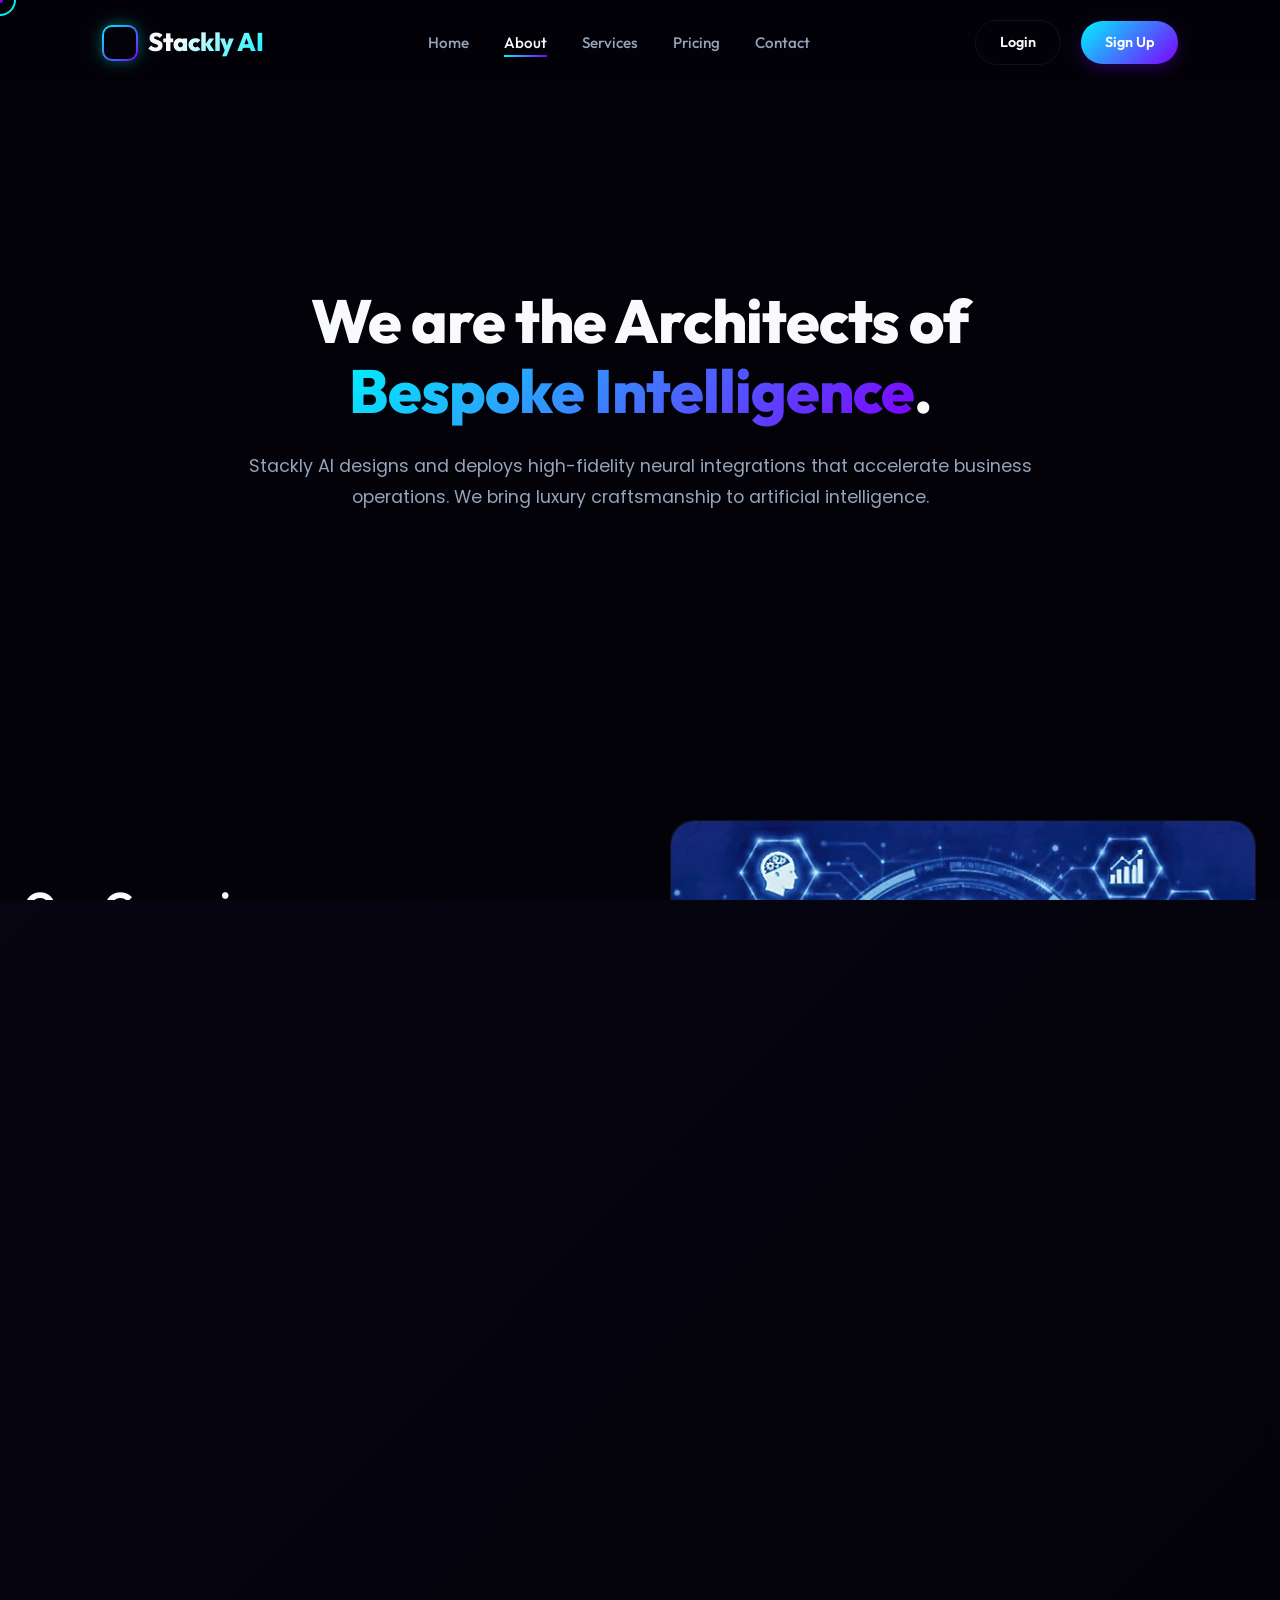
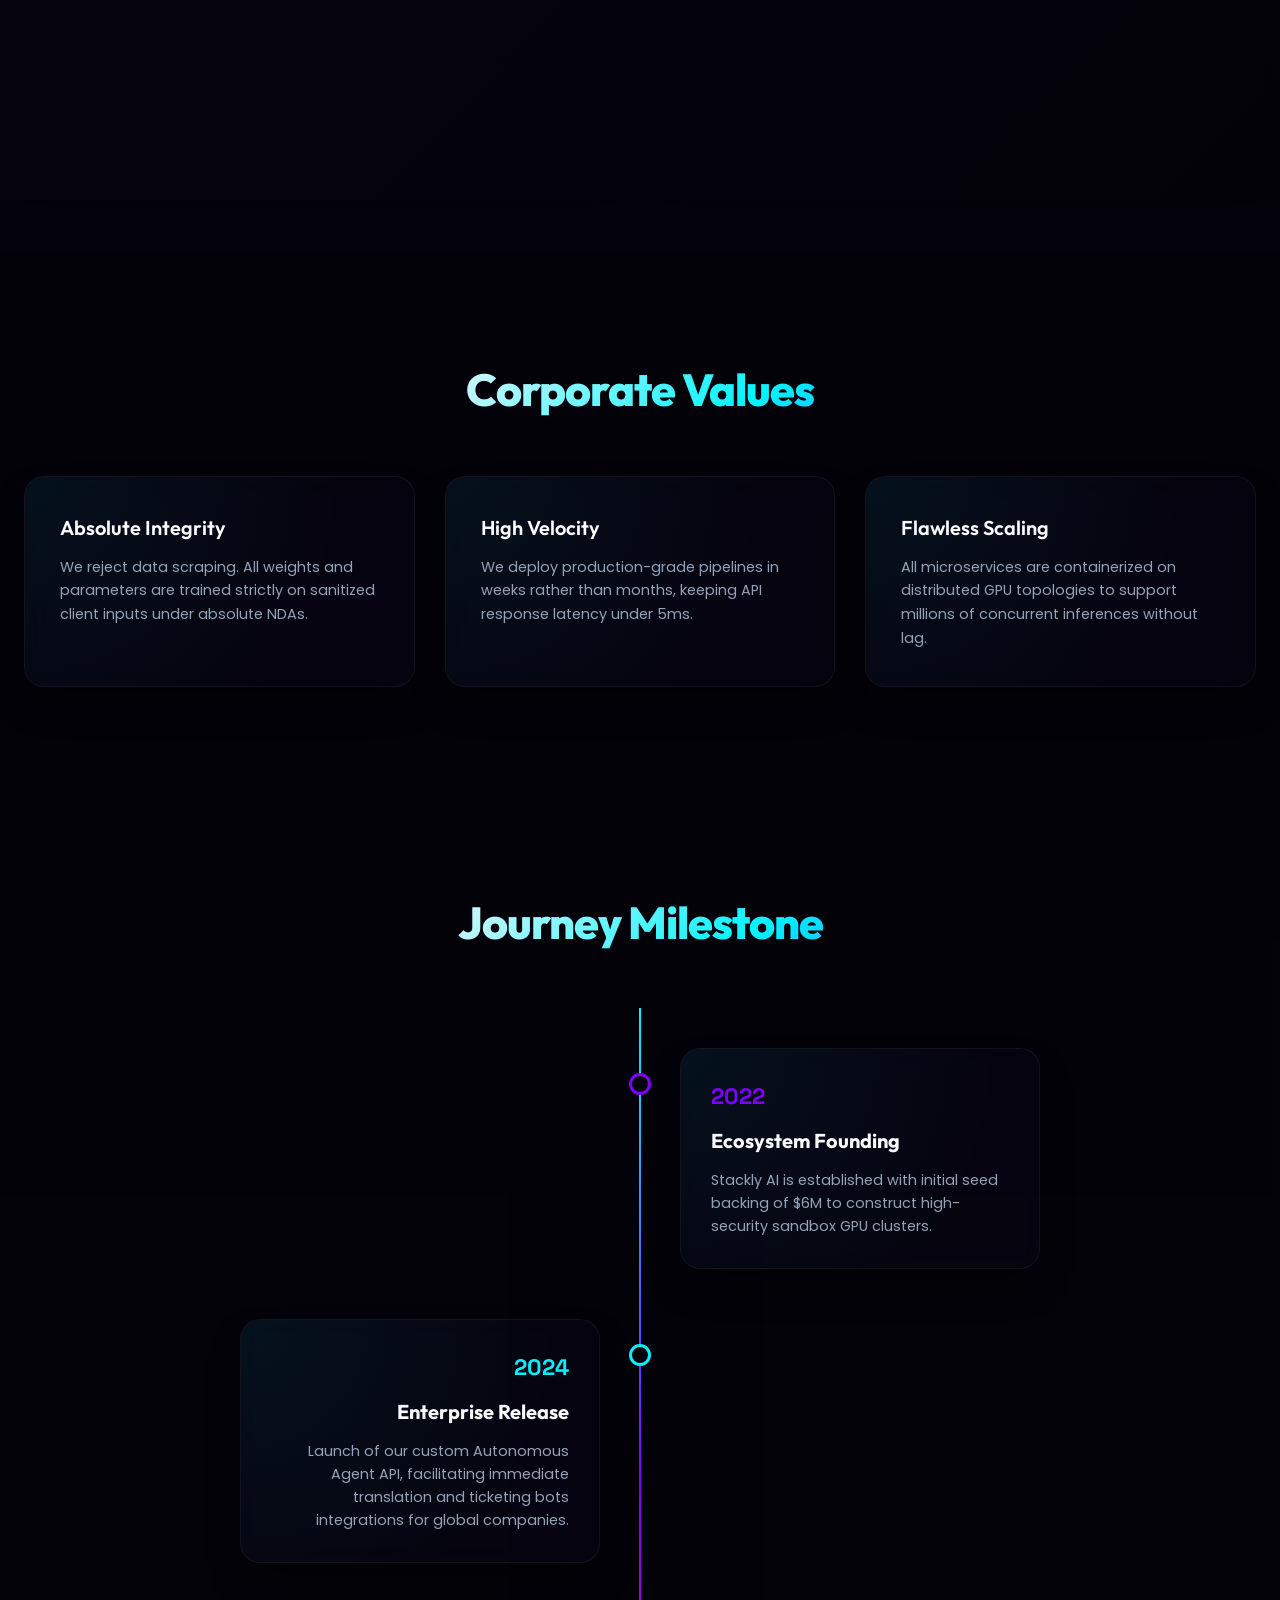
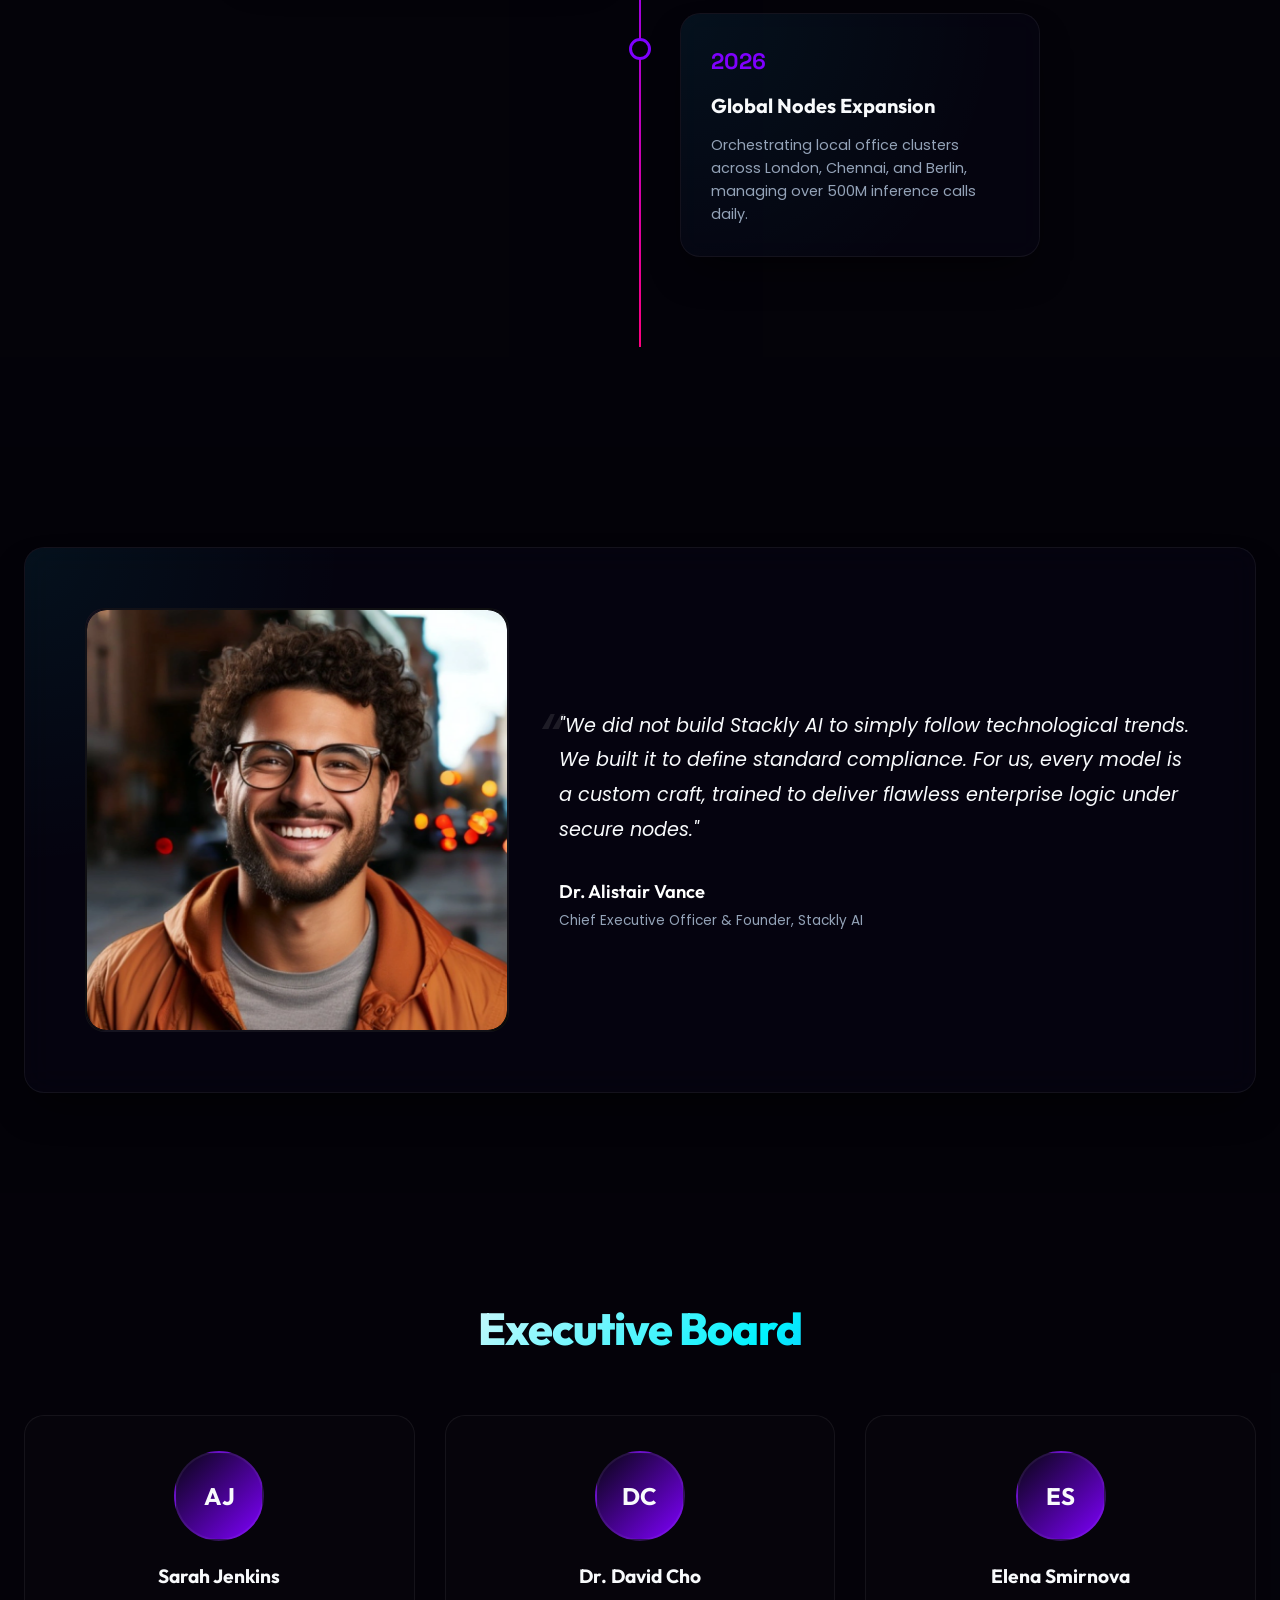
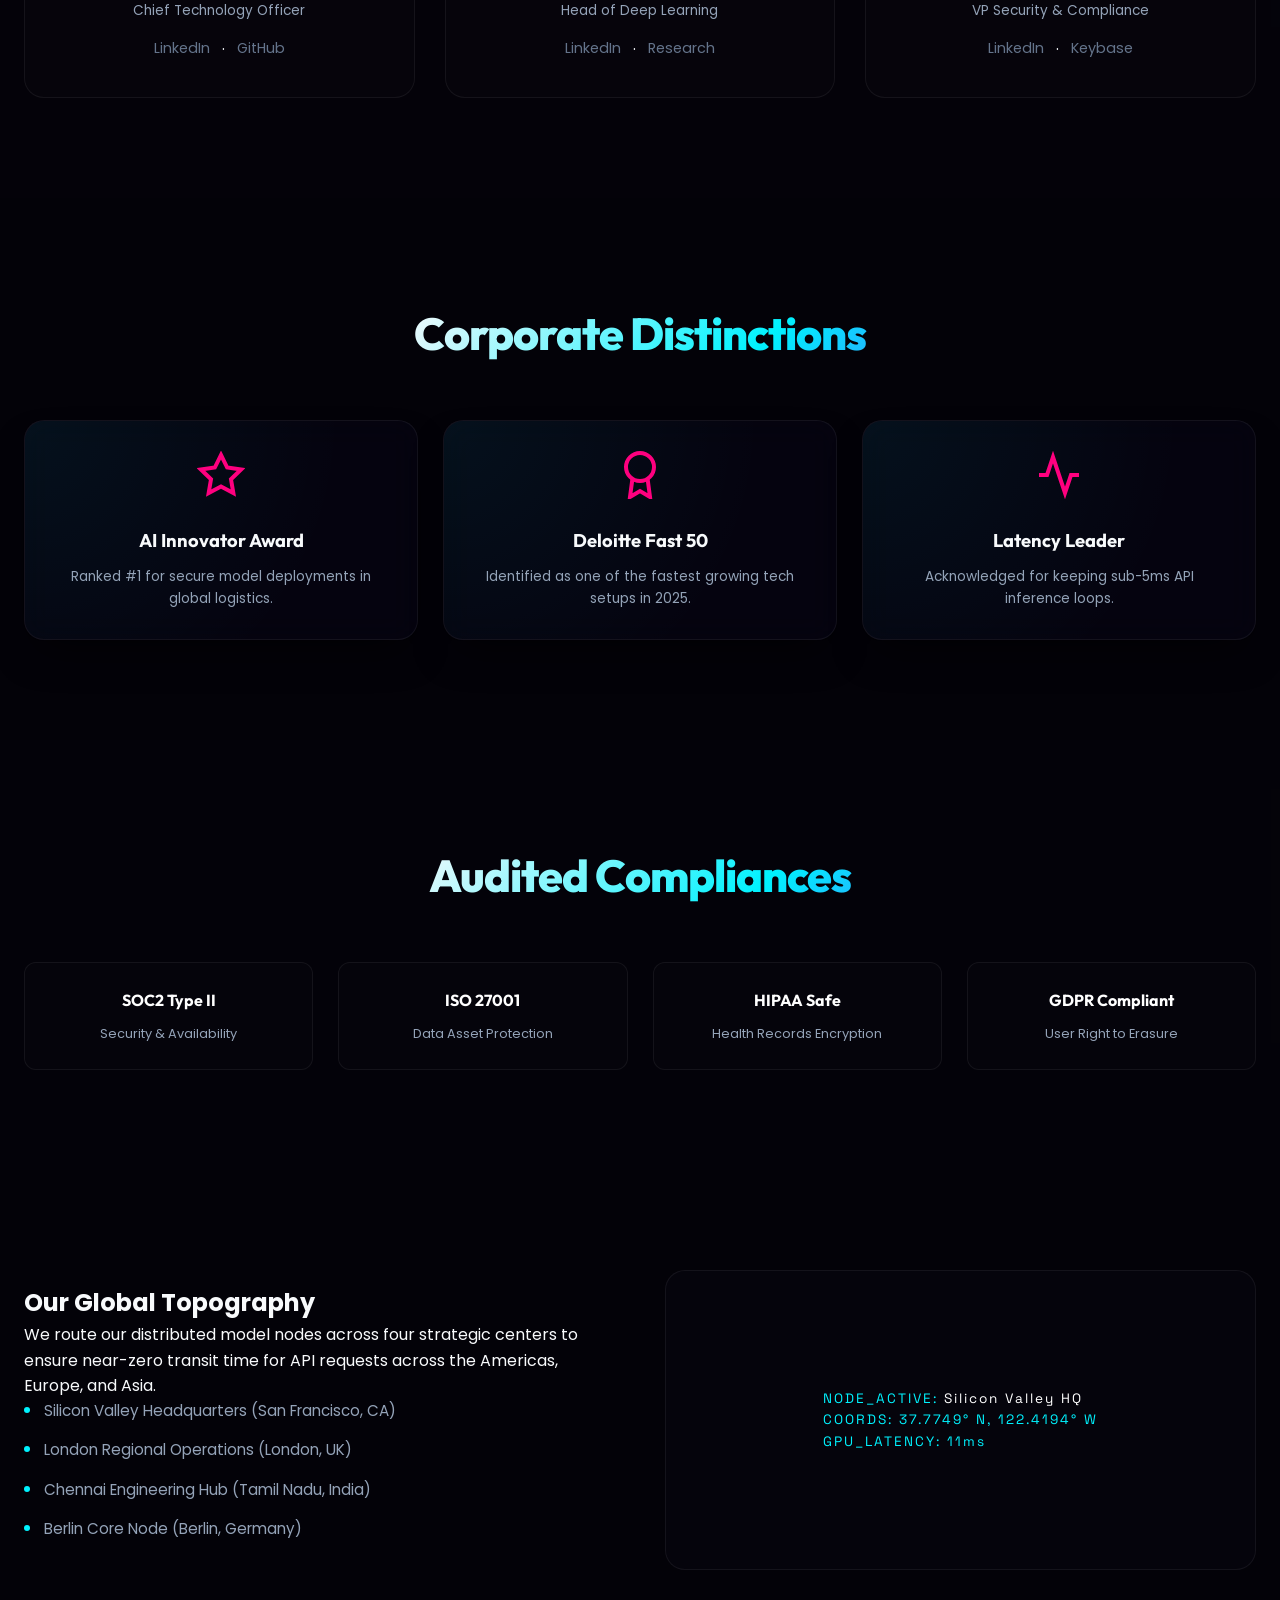
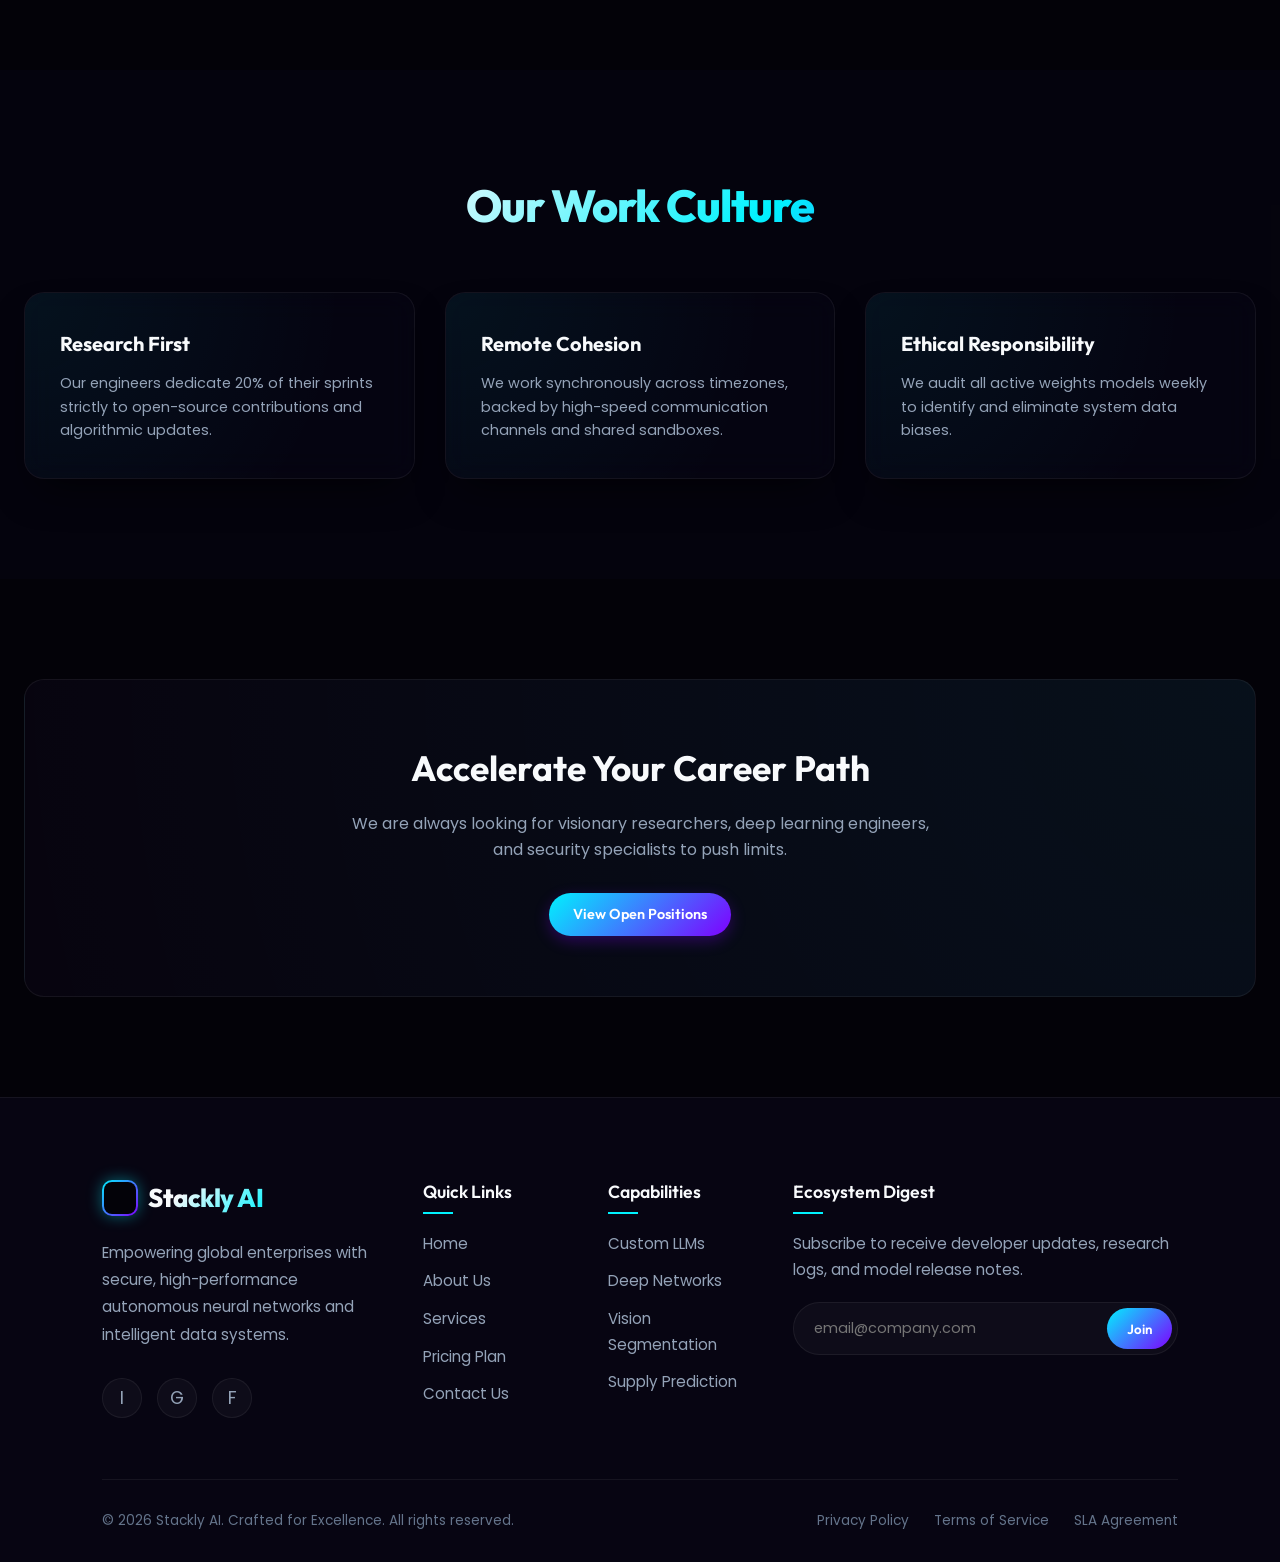
==== commit f0628274: "fbfbfbf" ====
--- a/about.html
+++ b/about.html
@@ -94,9 +94,8 @@
                 <p>We gathered deep learning researchers, cloud architects, and security officers to form a luxury agency that prioritizes security, sub-millisecond execution speeds, and absolute model isolation.</p>
             </div>
             <div class="story-visual reveal-right">
-                <div class="story-visual-mesh"></div>
-                <div class="story-cube"></div>
-            </div>
+    <img src="assets/images/img1.webp" alt="Stackly AI Story" class="story-image">
+</div>
         </div>
     </section>
 
@@ -187,7 +186,9 @@
     <section class="founder-section container-width">
         <div class="glass-card founder-card reveal">
             <div class="founder-img-box">
-                <svg viewBox="0 0 24 24"><path d="M20 21v-2a4 4 0 0 0-4-4H8a4 4 0 0 0-4 4v2"/><circle cx="12" cy="7" r="4"/></svg>
+<div class="founder-img-box">
+    <img src="assets/images/founder.webp" alt="Founder of Stackly AI" class="founder-img">
+</div>
             </div>
             <div class="founder-msg">
                 <blockquote>
@@ -359,9 +360,9 @@
                 </a>
                 <p>Empowering global enterprises with secure, high-performance autonomous neural networks and intelligent data systems.</p>
                 <div class="footer-socials">
-                    <a href="#" class="social-icon">Li</a>
-                    <a href="#" class="social-icon">Gh</a>
-                    <a href="#" class="social-icon">Tw</a>
+                    <a href="404.html" class="social-icon">I</a>
+                    <a href="404.html" class="social-icon">G</a>
+                    <a href="404.html" class="social-icon">F</a>
                 </div>
             </div>
             
@@ -399,15 +400,15 @@
         <div class="footer-bottom">
             <p>&copy; 2026 Stackly AI. Crafted for Excellence. All rights reserved.</p>
             <div class="footer-bottom-links">
-                <a href="#">Privacy Policy</a>
-                <a href="#">Terms of Service</a>
-                <a href="#">SLA Agreement</a>
+                <a href="404.html">Privacy Policy</a>
+                <a href="404.html">Terms of Service</a>
+                <a href="404.html">SLA Agreement</a>
             </div>
         </div>
     </footer>
 
     <!-- Back to Top Button -->
-    <a href="#" class="back-to-top">
+    <a href="about.html" class="back-to-top">
         <svg style="width: 20px; height: 20px;" fill="none" stroke="currentColor" viewBox="0 0 24 24"><path stroke-linecap="round" stroke-linejoin="round" stroke-width="2" d="M5 10l7-7m0 0l7 7m-7-7v18"/></svg>
     </a>
 
--- a/assets/css/global.css
+++ b/assets/css/global.css
@@ -995,3 +995,39 @@
 .toast.error .toast-icon {
     color: #ef4444;
 }
+html,
+body{
+    width:100%;
+    overflow-x:hidden;
+}
+
+section{
+    width:100%;
+}
+
+.container-width>*{
+    width:100%;
+    max-width:100%;
+}
+
+.glass-card,
+.timeline-panel,
+.team-member,
+.value-card,
+.award-card,
+.cert-card,
+.culture-card,
+.story-visual,
+.map-container,
+.careers-card{
+    max-width:100%;
+    box-sizing:border-box;
+}
+
+img,
+svg,
+video,
+canvas{
+    max-width:100%;
+    height:auto;
+}
--- a/assets/css/about.css
+++ b/assets/css/about.css
@@ -594,3 +594,29 @@
     .certs-grid { grid-template-columns: 1fr; }
     .careers-card { padding: 40px 20px; }
 }
+.container-width{
+    width:100%;
+    max-width:1400px;
+    margin:0 auto;
+    padding-inline:24px;
+    box-sizing:border-box;
+}
+.founder-img {
+    width: 100%;
+    height: 100%;
+    object-fit: cover;
+    display: block;
+    border-radius: 20px;
+}
+.story-image {
+    width: 100%;
+    height: 100%;
+    object-fit: cover;
+    display: block;
+    border-radius: 24px;
+    transition: transform 0.5s ease;
+}
+
+.story-visual:hover .story-image {
+    transform: scale(1.05);
+}
